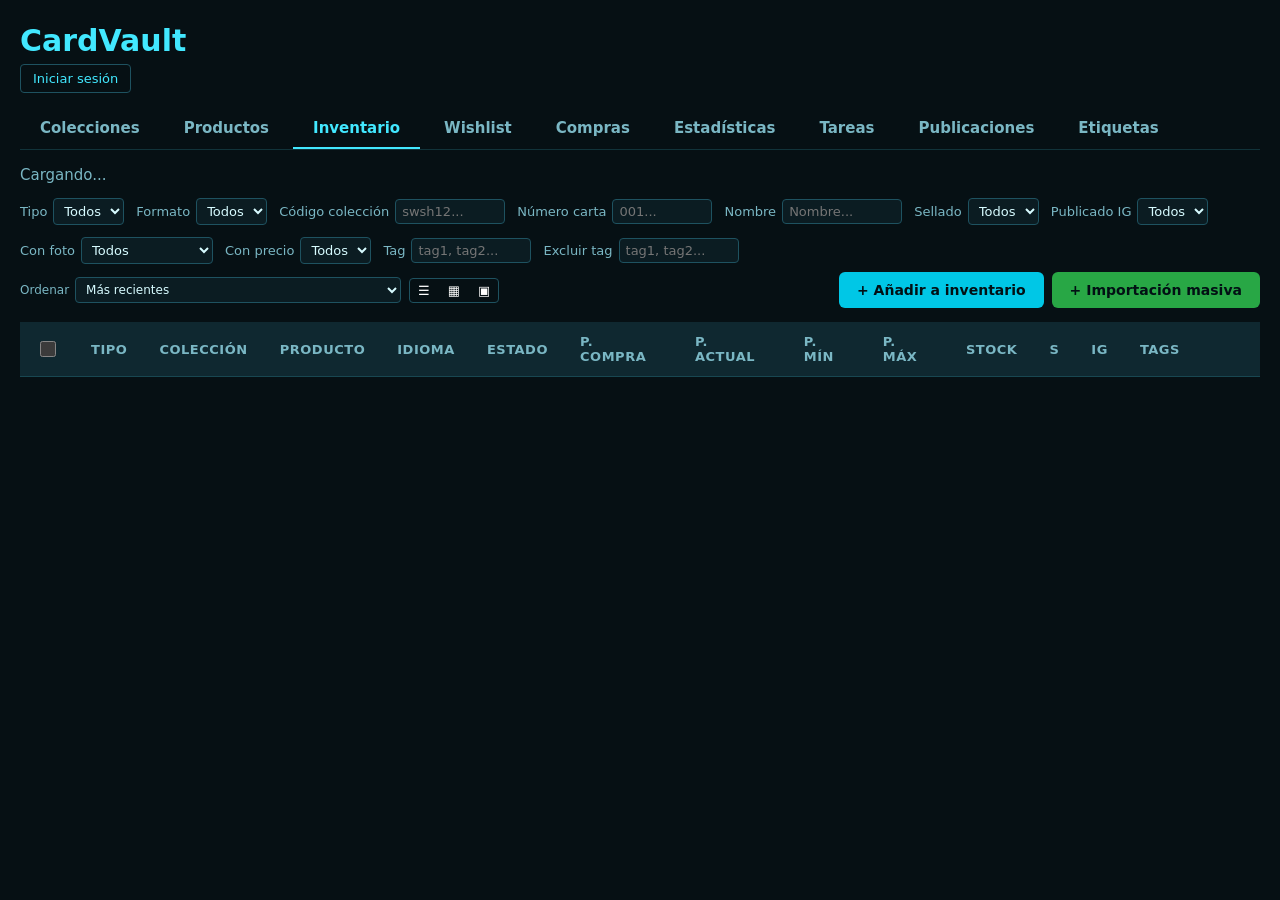
==== index.html @ 615a1d59 "cambios etiquetado" ====
<!doctype html>
<html lang="es">
<head>
    <meta charset="utf-8">
    <meta name="viewport" content="width=device-width, initial-scale=1">
    <title>CardVault</title>
    <link rel="stylesheet" href="static/css/app.css">
</head>
<body>
    <main class="app-shell">
        <header class="topbar">
            <div>
                <h1>CardVault</h1>
                <p id="resultSummary"></p>
                <div id="authPanel"></div>
            </div>

        </header>

        <nav class="tabs" id="mainTabs">
            <button class="tab" data-tab="collections">Colecciones</button>
            <button class="tab" data-tab="products">Productos</button>
            <button class="tab active" data-tab="inventory">Inventario</button>
            <button class="tab" data-tab="wishlist">Wishlist</button>
            <button class="tab" data-tab="purchases">Compras</button>
            <button class="tab" data-tab="statistics">Estadísticas</button>
            <button class="tab" data-tab="scheduledTasks">Tareas</button>
            <button class="tab" data-tab="publications">Publicaciones</button>
            <button class="tab" data-tab="tags">Etiquetas</button>
        </nav>

        <!-- Products tab -->
        <section class="tab-content" id="tabProducts">
            <div class="toolbar" style="flex-direction:column;align-items:stretch;gap:8px">
                <div class="density-note">
                    <span id="productSummary"></span>
                    <span id="scrollStatus" class="scroll-note">Scroll para cargar más</span>
                </div>
                <div style="display:flex;gap:12px;align-items:center;flex-wrap:wrap">
                    <label class="filter-check">
                        Tipo
                        <select id="filterProdType" style="padding:4px 6px;border:1px solid var(--border);border-radius:4px;background:var(--surface);color:var(--text);font-size:13px">
                            <option value="">Todos</option>
                        </select>
                    </label>
                    <label class="filter-check">
                        Formato
                        <select id="filterProdFormat" style="padding:4px 6px;border:1px solid var(--border);border-radius:4px;background:var(--surface);color:var(--text);font-size:13px">
                            <option value="">Todos</option>
                        </select>
                    </label>
                    <label class="filter-check">
                        Código colección
                        <input id="filterColCode" type="text" placeholder="swsh12..." style="width:110px;padding:4px 6px;border:1px solid var(--border);border-radius:4px;background:var(--surface);color:var(--text);font-size:13px">
                    </label>
                    <label class="filter-check">
                        Número carta
                        <input id="filterProdNumber" type="text" placeholder="001..." style="width:100px;padding:4px 6px;border:1px solid var(--border);border-radius:4px;background:var(--surface);color:var(--text);font-size:13px">
                    </label>
                    <label class="filter-check">
                        Nombre
                        <input id="filterProdName" type="text" placeholder="Nombre..." style="width:120px;padding:4px 6px;border:1px solid var(--border);border-radius:4px;background:var(--surface);color:var(--text);font-size:13px">
                    </label>
                    <label class="filter-check">
                        Manual
                        <select id="filterManual">
                            <option value="">Todos</option>
                            <option value="1">Sí</option>
                            <option value="0">No</option>
                        </select>
                    </label>
                    <label class="filter-check">
                        Verificado
                        <select id="filterVerified">
                            <option value="">Todos</option>
                            <option value="1">Sí</option>
                            <option value="0">No</option>
                        </select>
                    </label>
                    <label class="filter-check">
                        Foto
                        <select id="filterProdHasImage">
                            <option value="">Todos</option>
                            <option value="1">Con foto</option>
                            <option value="0">Sin foto</option>
                        </select>
                    </label>
                </div>
                <div style="display:flex;justify-content:flex-end;align-items:center">
                    <button id="addProductBtn" class="btn-primary">+ Nuevo producto</button>
                </div>
            </div>
            <section class="catalog-wrap" aria-live="polite">
                <div class="product-grid" id="productGrid"></div>
                <div class="empty-state" id="emptyState" hidden>No hay productos para esta consulta.</div>
                <div class="load-sentinel" id="loadSentinel" aria-hidden="true"></div>
            </section>
        </section>

        <!-- Collections tab -->
        <section class="tab-content" id="tabCollections">
            <div class="toolbar" style="flex-direction:column;align-items:stretch;gap:8px">
                <div class="density-note">
                    <span id="colSummary">Cargando...</span>
                </div>
                <div style="display:flex;gap:12px;align-items:center;flex-wrap:wrap">
                    <label class="filter-check">
                        Código
                        <input id="colFilterCode" type="text" placeholder="Filtrar código..." style="width:120px;padding:4px 6px;border:1px solid var(--border);border-radius:4px;background:var(--surface);color:var(--text);font-size:13px">
                    </label>
                    <label class="filter-check">
                        Nombre
                        <input id="colFilterName" type="text" placeholder="Filtrar nombre..." style="width:140px;padding:4px 6px;border:1px solid var(--border);border-radius:4px;background:var(--surface);color:var(--text);font-size:13px">
                    </label>
                    <label class="filter-check">
                        Tipo
                        <select id="colFilterType" style="padding:4px 6px;border:1px solid var(--border);border-radius:4px;background:var(--surface);color:var(--text);font-size:13px">
                            <option value="">Todos</option>
                        </select>
                    </label>
                    <label class="filter-check">
                        Manual
                        <select id="colFilterManual" style="padding:4px 6px;border:1px solid var(--border);border-radius:4px;background:var(--surface);color:var(--text);font-size:13px">
                            <option value="">Todos</option>
                            <option value="1">Sí</option>
                            <option value="0">No</option>
                        </select>
                    </label>
                    <label class="filter-check">
                        Descarga forzada
                        <select id="colFilterForceDl" style="padding:4px 6px;border:1px solid var(--border);border-radius:4px;background:var(--surface);color:var(--text);font-size:13px">
                            <option value="">Todos</option>
                            <option value="1">Sí</option>
                            <option value="0">No</option>
                        </select>
                    </label>
                </div>
                <div style="display:flex;justify-content:space-between;align-items:center">
                    <div style="display:flex;gap:8px;align-items:center">
                        <label class="filter-check" style="font-size:12px">
                            Ordenar
                            <select id="colSortOrder" style="padding:4px 6px;border:1px solid var(--border);border-radius:4px;background:var(--surface);color:var(--text);font-size:12px;cursor:pointer">
                                <option value="code">Código</option>
                                <option value="type_code">Tipo + Código</option>
                                <option value="name">Nombre</option>
                            </select>
                        </label>
                    </div>
                    <button id="addCollectionBtn" class="btn-primary">+ Nueva colección</button>
                </div>
            </div>
            <div class="table-wrap">
                <table>
                    <thead>
                        <tr>
                            <th>Código</th>
                            <th>Nombre</th>
                            <th>Tipo</th>
                            <th>Manual</th>
                            <th>Fecha lanzamiento</th>
                            <th>Descarga</th>
                            <th></th>
                        </tr>
                    </thead>
                    <tbody id="collectionsBody"></tbody>
                </table>
                <div class="empty-state" id="colEmpty" hidden>No hay colecciones.</div>
            </div>
            <div class="load-sentinel" id="colSentinel"></div>
        </section>

        <!-- Inventory tab -->
        <section class="tab-content active" id="tabInventory">
            <div class="toolbar" style="flex-direction:column;align-items:stretch;gap:8px">
                <div class="density-note">
                    <span id="invSummary">Cargando...</span>
                </div>
                <div style="display:flex;gap:12px;align-items:center;flex-wrap:wrap">
                    <label class="filter-check">
                        Tipo
                        <select id="invFilterType" style="padding:4px 6px;border:1px solid var(--border);border-radius:4px;background:var(--surface);color:var(--text);font-size:13px">
                            <option value="">Todos</option>
                        </select>
                    </label>
                    <label class="filter-check">
                        Formato
                        <select id="invFilterFormat" style="padding:4px 6px;border:1px solid var(--border);border-radius:4px;background:var(--surface);color:var(--text);font-size:13px">
                            <option value="">Todos</option>
                        </select>
                    </label>
                    <label class="filter-check">
                        Código colección
                        <input id="invFilterColCode" type="text" placeholder="swsh12..." style="width:110px;padding:4px 6px;border:1px solid var(--border);border-radius:4px;background:var(--surface);color:var(--text);font-size:13px">
                    </label>
                    <label class="filter-check">
                        Número carta
                        <input id="invFilterNumber" type="text" placeholder="001..." style="width:100px;padding:4px 6px;border:1px solid var(--border);border-radius:4px;background:var(--surface);color:var(--text);font-size:13px">
                    </label>
                    <label class="filter-check">
                        Nombre
                        <input id="invFilterName" type="text" placeholder="Nombre..." style="width:120px;padding:4px 6px;border:1px solid var(--border);border-radius:4px;background:var(--surface);color:var(--text);font-size:13px">
                    </label>
                    <label class="filter-check">
                        Sellado
                        <select id="invFilterSealed" style="padding:4px 6px;border:1px solid var(--border);border-radius:4px;background:var(--surface);color:var(--text);font-size:13px">
                            <option value="">Todos</option>
                            <option value="1">Sí</option>
                            <option value="0">No</option>
                        </select>
                    </label>
                    <label class="filter-check">
                        Publicado IG
                        <select id="invFilterIg" style="padding:4px 6px;border:1px solid var(--border);border-radius:4px;background:var(--surface);color:var(--text);font-size:13px">
                            <option value="">Todos</option>
                            <option value="1">Sí</option>
                            <option value="0">No</option>
                        </select>
                    </label>
                    <label class="filter-check">
                        Con foto
                        <select id="invFilterHasImage" style="padding:4px 6px;border:1px solid var(--border);border-radius:4px;background:var(--surface);color:var(--text);font-size:13px">
                            <option value="">Todos</option>
                            <option value="product_yes">Sí (producto)</option>
                            <option value="product_no">No (producto)</option>
                            <option value="inventory_yes">Sí (inventario)</option>
                            <option value="inventory_no">No (inventario)</option>
                        </select>
                    </label>
                    <label class="filter-check">
                        Con precio
                        <select id="invFilterHasPrice" style="padding:4px 6px;border:1px solid var(--border);border-radius:4px;background:var(--surface);color:var(--text);font-size:13px">
                            <option value="">Todos</option>
                            <option value="1">Sí</option>
                            <option value="0">No</option>
                        </select>
                    </label>
                    <label class="filter-check">
                        Tag
                        <input id="invFilterTag" type="text" placeholder="tag1, tag2..." style="width:120px;padding:4px 6px;border:1px solid var(--border);border-radius:4px;background:var(--surface);color:var(--text);font-size:13px">
                    </label>
                    <label class="filter-check">
                        Excluir tag
                        <input id="invFilterExcludeTag" type="text" placeholder="tag1, tag2..." style="width:120px;padding:4px 6px;border:1px solid var(--border);border-radius:4px;background:var(--surface);color:var(--text);font-size:13px">
                    </label>
                </div>
                <div style="display:flex;justify-content:space-between;align-items:center">
                    <div style="display:flex;gap:8px;align-items:center">
                        <label id="showAllLabel" style="display:none;font-size:13px;cursor:pointer">
                            <input type="checkbox" id="showAllInv"> Ver todos
                        </label>
                        <label class="filter-check" style="font-size:12px">
                            Ordenar
                            <select id="invSortOrder" style="padding:4px 6px;border:1px solid var(--border);border-radius:4px;background:var(--surface);color:var(--text);font-size:12px;cursor:pointer">
                                <option value="newest">Más recientes</option>
                                <option value="oldest">Más antiguos</option>
                                <option value="name_collection">Producto + Colección</option>
                                <option value="collection_name">Colección + Producto</option>
                                <option value="collection_product_number_name">Colección + Nº Producto + Nombre</option>
                                <option value="language_collection_product_number_name">Idioma + Colección + Nº Producto + Nombre</option>
                                <option value="difference_collection_product_number_name">Diferencia + Colección + Nº Producto + Nombre</option>
                                <option value="price_collection_product_number_name">Precio + Colección + Nº Producto + Nombre</option>
                            </select>
                        </label>
                        <div class="view-toggle" style="display:flex;gap:2px;border:1px solid var(--border);border-radius:4px;overflow:hidden">
                            <button type="button" class="view-btn active" data-view="list" title="Vista lista" style="padding:4px 8px;border:none;background:var(--card-bg);cursor:pointer;font-size:13px">☰</button>
                            <button type="button" class="view-btn" data-view="cards-sm" title="Vista tarjetas pequeñas" style="padding:4px 8px;border:none;background:transparent;cursor:pointer;font-size:13px">▦</button>
                            <button type="button" class="view-btn" data-view="cards-lg" title="Vista tarjetas grandes" style="padding:4px 8px;border:none;background:transparent;cursor:pointer;font-size:13px">▣</button>
                        </div>
                    </div>
                    <div style="display:flex;gap:8px;align-items:center">
                        <button id="addInventoryBtn" class="btn-primary">+ Añadir a inventario</button>
                        <button id="bulkInvBtn" class="btn-primary" style="background:#28a745">+ Importación masiva</button>
                    </div>
                </div>
            </div>
            <div class="table-wrap" id="invTableView">
                <table>
                    <thead>
                        <tr>
                            <th class="inv-sel-header" style="width:28px;text-align:center"><input type="checkbox" id="invSelectAllVisible" title="Seleccionar/deseleccionar todo lo visible" style="cursor:pointer"></th>
                            <th class="inv-img-header">Prod</th>
                            <th class="inv-img-header">Inv</th>
                            <th>Tipo</th>
                            <th>Colección</th>
                            <th>Producto</th>
                            <th>Idioma</th>
                            <th>Estado</th>
                             <th>P. Compra</th>
                            <th>P. Actual</th>
                            <th>P. Mín</th>
                            <th>P. Máx</th>
                            <th>Stock</th>
                            <th title="Sellado">S</th>
                            <th title="Publicado Instagram">IG</th>
                            <th>Tags</th>
                            <th></th>
                            <th></th>
                        </tr>
                    </thead>
                    <tbody id="inventoryBody"></tbody>
                </table>
                <div class="empty-state" id="invEmpty" hidden>No hay productos en inventario.</div>
            </div>
            <div id="bulkActionBar" class="bulk-action-bar" style="display:none">
                <span id="bulkActionCount">0 ítems seleccionados</span>
                <button type="button" id="bulkTagBtn" class="btn-primary" style="background:#7c3aed">Etiquetar seleccionados</button>
                <button type="button" id="bulkClearSelection" class="btn-secondary">Limpiar selección</button>
            </div>
            <div class="load-sentinel" id="invSentinel"></div>
        </section>

        <!-- Purchases tab -->
        <section class="tab-content" id="tabPurchases">
            <div class="toolbar" style="flex-direction:column;align-items:stretch;gap:8px">
                <div class="density-note">
                    <span id="purSummary">Cargando...</span>
                </div>
                <div style="display:flex;gap:12px;align-items:center;flex-wrap:wrap">
                    <label class="filter-check">Desde
                        <input id="purFilterDateFrom" type="date" style="width:140px;padding:4px 6px;border:1px solid var(--border);border-radius:4px;background:var(--surface);color:var(--text);font-size:13px">
                    </label>
                    <label class="filter-check">Hasta
                        <input id="purFilterDateTo" type="date" style="width:140px;padding:4px 6px;border:1px solid var(--border);border-radius:4px;background:var(--surface);color:var(--text);font-size:13px">
                    </label>
                    <label class="filter-check">Tienda
                        <select id="purFilterEntity" style="width:150px;padding:4px 6px;border:1px solid var(--border);border-radius:4px;background:var(--surface);color:var(--text);font-size:13px">
                            <option value="">Todas</option>
                        </select>
                    </label>
                    <label class="filter-check">Estado
                        <select id="purFilterStatus" style="width:130px;padding:4px 6px;border:1px solid var(--border);border-radius:4px;background:var(--surface);color:var(--text);font-size:13px">
                            <option value="">Todos</option>
                        </select>
                    </label>
                    <label class="filter-check">Transporte
                        <select id="purFilterCompany" style="width:150px;padding:4px 6px;border:1px solid var(--border);border-radius:4px;background:var(--surface);color:var(--text);font-size:13px">
                            <option value="">Todos</option>
                        </select>
                    </label>
                </div>
                <div style="display:flex;justify-content:flex-end">
                    <button id="addPurchaseBtn" class="btn-primary">+ Nueva compra</button>
                </div>
            </div>
            <div class="table-wrap">
                <table>
                    <thead>
                        <tr>
                            <th>Fecha <span style="font-weight:normal;font-size:10px">/ Entrega</span></th>
                            <th>Tienda</th>
                            <th>Seguimiento</th>
                            <th>Estado</th>
                            <th>Transporte</th>
                            <th>Importe</th>
                            <th>Gastos envío</th>
                            <th>Comisión</th>
                            <th>Total</th>
                            <th>Moneda</th>
                            <th>Items</th>
                            <th></th>
                            <th></th>
                            <th></th>
                        </tr>
                    </thead>
                    <tbody id="purchasesBody"></tbody>
                </table>
                <div class="empty-state" id="purEmpty" hidden>No hay compras.</div>
            </div>
            <div class="load-sentinel" id="purSentinel"></div>
        </section>

        <!-- Statistics tab -->
        <section class="tab-content" id="tabStatistics">
            <div id="statsContainer"></div>
        </section>

        <!-- Wishlist tab -->
        <section class="tab-content" id="tabWishlist">
            <div class="toolbar" style="flex-direction:column;align-items:stretch;gap:8px">
                <div class="density-note">
                    <span id="wishlistSummary">Cargando...</span>
                </div>
                <div style="display:flex;gap:12px;align-items:center;flex-wrap:wrap">
                    <label class="filter-check">
                        Tipo
                        <select id="wlFilterType" style="padding:4px 6px;border:1px solid var(--border);border-radius:4px;background:var(--surface);color:var(--text);font-size:13px">
                            <option value="">Todos</option>
                        </select>
                    </label>
                    <label class="filter-check">
                        Código colección
                        <input id="wlFilterColCode" type="text" placeholder="swsh12..." style="width:110px;padding:4px 6px;border:1px solid var(--border);border-radius:4px;background:var(--surface);color:var(--text);font-size:13px">
                    </label>
                    <label class="filter-check">
                        Número carta
                        <input id="wlFilterNumber" type="text" placeholder="001..." style="width:100px;padding:4px 6px;border:1px solid var(--border);border-radius:4px;background:var(--surface);color:var(--text);font-size:13px">
                    </label>
                    <label class="filter-check">
                        Nombre
                        <input id="wlFilterName" type="text" placeholder="Nombre..." style="width:120px;padding:4px 6px;border:1px solid var(--border);border-radius:4px;background:var(--surface);color:var(--text);font-size:13px">
                    </label>
                    <label class="filter-check">
                        Idioma
                        <select id="wlFilterLang" style="width:150px;padding:4px 6px;border:1px solid var(--border);border-radius:4px;background:var(--surface);color:var(--text);font-size:13px">
                            <option value="">Todos</option>
                        </select>
                    </label>
                    <label class="filter-check">
                        Estado fisico
                        <select id="wlFilterCondition" style="width:150px;padding:4px 6px;border:1px solid var(--border);border-radius:4px;background:var(--surface);color:var(--text);font-size:13px">
                            <option value="">Todos</option>
                        </select>
                    </label>
                    <label class="filter-check">
                        Estado wishlist
                        <select id="wlFilterWState" style="padding:4px 6px;border:1px solid var(--border);border-radius:4px;background:var(--surface);color:var(--text);font-size:13px">
                            <option value="">Todos</option>
                        </select>
                    </label>
                </div>
                <div style="display:flex;justify-content:space-between;align-items:center">
                    <div style="display:flex;gap:8px;align-items:center">
                        <div class="view-toggle" style="display:flex;gap:2px;border:1px solid var(--border);border-radius:4px;overflow:hidden">
                            <button type="button" class="wl-view-btn active" data-view="list" title="Vista lista" style="padding:4px 8px;border:none;background:var(--card-bg);cursor:pointer;font-size:13px">☰</button>
                            <button type="button" class="wl-view-btn" data-view="cards-sm" title="Vista tarjetas pequeñas" style="padding:4px 8px;border:none;background:transparent;cursor:pointer;font-size:13px">▦</button>
                            <button type="button" class="wl-view-btn" data-view="cards-lg" title="Vista tarjetas grandes" style="padding:4px 8px;border:none;background:transparent;cursor:pointer;font-size:13px">▣</button>
                        </div>
                    </div>
                    <button id="addWishlistBtn" class="btn-primary">+ Añadir a wishlist</button>
                </div>
            </div>
            <div class="table-wrap" id="wlTableView">
                <table>
                    <thead>
                        <tr>
                            <th class="inv-img-header">Prod</th>
                            <th>Tipo</th>
                            <th>Colección</th>
                            <th>Producto</th>
                            <th>Idioma</th>
                            <th>Estado fisico</th>
                            <th>W. Estado</th>
                            <th>Precio objetivo</th>
                            <th>Último precio</th>
                            <th>Mín</th>
                            <th>Máx</th>
                            <th>Notas</th>
                            <th></th>
                        </tr>
                    </thead>
                    <tbody id="wishlistBody"></tbody>
                </table>
                <div class="empty-state" id="wishlistEmpty" hidden>No hay productos en la wishlist.</div>
            </div>
            <div class="load-sentinel" id="wlSentinel"></div>
        </section>

        <!-- Scheduled Tasks tab (task executions) -->
        <section class="tab-content" id="tabScheduledTasks">
            <div class="toolbar" style="flex-direction:column;align-items:stretch;gap:8px">
                <div class="density-note">
                    <span id="scheduledSummary">Cargando...</span>
                </div>
                <div style="display:flex;justify-content:flex-end">
                    <button id="addScheduledTaskBtn" class="btn-primary">+ Nueva ejecución</button>
                </div>
            </div>
            <div class="table-wrap">
                <table>
                    <thead>
                        <tr>
                            <th>Tarea</th>
                            <th>Estado</th>
                            <th>Programado</th>
                            <th>Iniciado</th>
                            <th>Finalizado</th>
                            <th>Salida</th>
                            <th></th>
                        </tr>
                    </thead>
                    <tbody id="scheduledTasksBody"></tbody>
                </table>
                <div class="empty-state" id="scheduledEmpty" hidden>No hay ejecuciones.</div>
            </div>
            <div class="load-sentinel" id="scheduledSentinel"></div>
        </section>

        <!-- Tags tab -->
        <section class="tab-content" id="tabTags">
            <div class="toolbar" style="flex-direction:column;align-items:stretch;gap:8px">
                <div class="density-note">
                    <span id="tagSummary">Cargando...</span>
                </div>
                <div style="display:flex;justify-content:flex-end">
                    <button id="addTagBtn" class="btn-primary">+ Nueva etiqueta</button>
                </div>
            </div>
            <div class="table-wrap">
                <table>
                    <thead>
                        <tr>
                            <th style="width:60px">Color</th>
                            <th>Nombre</th>
                            <th style="width:160px">Creada</th>
                            <th style="width:80px"></th>
                        </tr>
                    </thead>
                    <tbody id="tagsBody"></tbody>
                </table>
                <div class="empty-state" id="tagEmpty" hidden>No hay etiquetas.</div>
            </div>
            <div class="load-sentinel" id="tagSentinel"></div>
        </section>
    </main>

    <!-- Product detail modal -->
    <div id="productModal" class="modal" hidden>
        <div class="modal-backdrop" id="modalBackdrop"></div>
        <div class="modal-body" role="dialog" aria-modal="true">
            <h2 id="modalTitle">Acciones producto</h2>
            <div id="modalDetail"></div>
            <form id="productForm">
                <input type="hidden" id="modalProductId">
                <div class="actions">
                    <button type="submit">Guardar</button>
                    <button type="button" id="modalCancel">Cancelar</button>
                </div>
            </form>
        </div>
    </div>

    <!-- Publications tab -->
    <section class="tab-content" id="tabPublications">
        <div class="toolbar" style="flex-direction:column;align-items:stretch;gap:8px">
            <div class="density-note">
                <span id="publicationSummary"></span>
            </div>
            <div style="display:flex;gap:12px;align-items:center;flex-wrap:wrap">
                <label class="filter-check">
                    C&oacute;digo colecci&oacute;n
                    <input id="pubFilterColCode" type="text" placeholder="swsh12..." style="width:110px;padding:4px 6px;border:1px solid var(--border);border-radius:4px;background:var(--surface);color:var(--text);font-size:13px">
                </label>
                <label class="filter-check">
                    N&uacute;mero producto
                    <input id="pubFilterNumber" type="text" placeholder="001..." style="width:100px;padding:4px 6px;border:1px solid var(--border);border-radius:4px;background:var(--surface);color:var(--text);font-size:13px">
                </label>
                <label class="filter-check">
                    Nombre
                    <input id="pubFilterName" type="text" placeholder="Nombre..." style="width:120px;padding:4px 6px;border:1px solid var(--border);border-radius:4px;background:var(--surface);color:var(--text);font-size:13px">
                </label>
                <label class="filter-check">
                    Estado
                    <select id="pubFilterStatus" style="padding:4px 6px;border:1px solid var(--border);border-radius:4px;background:var(--surface);color:var(--text);font-size:13px">
                        <option value="">Todos</option>
                        <option value="pending_review">Pendientes revisi&oacute;n</option>
                        <option value="pending_publish">Pendientes publicar</option>
                        <option value="processing">En proceso</option>
                        <option value="published">Publicados</option>
                        <option value="failed">Fallidos</option>
                        <option value="cancelled">Cancelados</option>
                    </select>
                </label>
            </div>
            <div style="display:flex;align-items:center">
                <div style="display:flex;gap:8px;align-items:center">
                    <label class="filter-check" style="font-size:12px">
                        Ordenar
                        <select id="pubSortOrder" style="padding:4px 6px;border:1px solid var(--border);border-radius:4px;background:var(--surface);color:var(--text);font-size:12px;cursor:pointer">
                            <option value="recent">Recientes</option>
                            <option value="oldest">Antiguos</option>
                            <option value="scheduled">Programados</option>
                        </select>
                    </label>
                    <div class="view-toggle" style="display:flex;gap:2px;border:1px solid var(--border);border-radius:4px;overflow:hidden">
                        <button type="button" class="view-btn active" data-view="list" title="Vista lista" style="padding:4px 8px;border:none;background:var(--card-bg);cursor:pointer;font-size:13px">☰</button>
                        <button type="button" class="view-btn" data-view="cards-sm" title="Vista tarjetas pequeñas" style="padding:4px 8px;border:none;background:transparent;cursor:pointer;font-size:13px">▦</button>
                        <button type="button" class="view-btn" data-view="cards-lg" title="Vista tarjetas grandes" style="padding:4px 8px;border:none;background:transparent;cursor:pointer;font-size:13px">▣</button>
                    </div>
                </div>
            </div>
        </div>
        <div class="table-wrap">
            <table>
                <thead>
                    <tr>
                        <th class="inv-img-header">Foto</th>
                        <th>Colecci&oacute;n</th>
                        <th>N&ordm;</th>
                        <th>Nombre</th>
                        <th>Texto</th>
                        <th>Fotos</th>
                        <th>Programado</th>
                        <th>Publicado</th>
                        <th>Estado</th>
                        <th></th>
                    </tr>
                </thead>
                <tbody id="publicationBody"></tbody>
            </table>
            <div id="publicationEmpty" class="empty-state" hidden>No hay publicaciones</div>
        </div>
        <div id="publicationSentinel" class="load-sentinel"></div>
    </section>

    <!-- Edit publication modal -->
    <div id="editPubModal" class="modal" hidden>
        <div class="modal-backdrop" id="editPubBackdrop"></div>
        <div class="modal-body" role="dialog" aria-modal="true" style="width:min(700px,calc(100%-40px))">
            <h2>Editar publicaci&oacute;n</h2>
            <form id="editPubForm">
                <input type="hidden" id="editPubId">
                <div style="display:flex;gap:12px;flex-wrap:wrap">
                    <div class="field" style="flex:1;min-width:200px">
                        <label for="editPubScheduled">Programado</label>
                        <input id="editPubScheduled" type="datetime-local" style="width:100%;padding:6px;border:1px solid var(--border);border-radius:4px;background:var(--surface);color:var(--text);font-size:13px">
                    </div>
                    <div class="field" style="flex:1;min-width:150px">
                        <label for="editPubStatus">Estado</label>
                        <select id="editPubStatus" style="width:100%;padding:6px;border:1px solid var(--border);border-radius:4px;background:var(--surface);color:var(--text);font-size:13px">
                            <option value="pending_review">Pendiente revisi&oacute;n</option>
                            <option value="pending_publish">Pendiente publicar</option>
                            <option value="processing">En proceso</option>
                            <option value="published">Publicado</option>
                            <option value="failed">Fallido</option>
                            <option value="cancelled">Cancelado</option>
                        </select>
                    </div>
                </div>
                <div class="field">
                    <label for="editPubCaption">Descripci&oacute;n IG</label>
                    <textarea id="editPubCaption" rows="5" style="width:100%;padding:8px;border:1px solid var(--border);border-radius:4px;background:var(--surface);color:var(--text);font-size:13px;resize:vertical;font-family:inherit" placeholder="Texto de la publicaci&oacute;n..."></textarea>
                </div>
                <div class="field">
                    <label>Texto sugerido por IA</label>
                    <div style="display:flex;gap:8px;flex-direction:column">
                        <textarea id="editPubAiText" rows="8" readonly style="width:100%;padding:6px;border:1px solid var(--border);border-radius:4px;background:var(--surface);color:var(--muted);font-size:12px;resize:vertical;font-family:inherit;box-sizing:border-box" placeholder="Pulsa 'Generar' para obtener texto sugerido..."></textarea>
                        <button type="button" id="generateTextBtn" class="btn-secondary" style="align-self:flex-start">Generar texto + tags con IA</button>
                    </div>
                </div>
                <div class="field">
                    <label>Fotos (clic para ampliar | orden IG: editable, se guarda autom&aacute;ticamente)</label>
                    <div id="editPubPhotos" class="file-grid" style="min-height:80px;padding:8px;border:1px dashed var(--border);border-radius:6px"></div>
                </div>
                <div class="actions">
                    <button type="submit">Guardar</button>
                    <button type="button" id="editPubCancel">Cancelar</button>
                </div>
            </form>
        </div>
    </div>

    <!-- Create product modal -->
    <div id="createProductModal" class="modal" hidden>
        <div class="modal-backdrop" id="createBackdrop"></div>
        <div class="modal-body" role="dialog" aria-modal="true">
            <h2>Nuevo producto</h2>
            <form id="createProductForm">
                <div style="display:grid;grid-template-columns:1fr 1fr 1fr;gap:12px">
                    <div class="field">
                        <label for="newColCode">Colecci&oacute;n</label>
                        <input id="newColCode" type="text" placeholder="swsh12, base1, ..." required>
                        <div id="colSuggestions" class="suggestions" style="display:none"></div>
                    </div>
                    <div class="field">
                        <label for="newProductNumber">N&uacute;mero</label>
                        <input id="newProductNumber" type="text" placeholder="001">
                    </div>
                    <div class="field">
                        <label for="newProductFormat">Tipo</label>
                        <select id="newProductFormat">
                            <option value="">Cargando...</option>
                        </select>
                    </div>
                </div>
                <input id="newProductName" type="hidden">
                <div id="cardPreview" style="display:none;margin-top:6px;padding:8px;border:1px solid var(--border);border-radius:6px;background:var(--surface-strong);font-size:13px"></div>
                <div style="display:grid;grid-template-columns:1fr 1fr 1fr 1fr;gap:12px;align-items:center;margin-top:8px">
                    <label class="checkbox-label" style="overflow:hidden">
                        <input id="newForceDownload" type="checkbox"> Forzar descarga
                    </label>
                    <label class="checkbox-label" style="overflow:hidden">
                        <input id="newIsVerified" type="checkbox"> Verificado
                    </label>
                    <label class="checkbox-label" style="overflow:hidden">
                        <input id="newIsManual" type="checkbox" checked> Manual
                    </label>
                    <button type="button" id="createSearchBtn" class="btn-secondary" style="overflow:hidden;display:none" title="Buscar en API externa">Buscar</button>
                </div>
                <div class="actions" style="margin-top:12px">
                    <button type="submit">Crear producto</button>
                    <button type="button" id="createCancel">Cancelar</button>
                </div>
            </form>
        </div>
    </div>

    <!-- Purchase modal -->
    <div id="purchaseModal" class="modal" hidden>
        <div class="modal-backdrop" id="purBackdrop"></div>
        <div class="modal-body" role="dialog" aria-modal="true" style="width:min(90vw,1400px)">
            <h2 id="purModalTitle">Nueva compra</h2>
            <form id="purchaseForm">
                <input type="hidden" id="modalPurchaseId">
                <div class="form-row">
                    <div class="field" style="flex:1">
                        <label for="purDate">Fecha</label>
                        <input id="purDate" type="date">
                    </div>
                    <div class="field" style="flex:1">
                        <label for="purEntity">Tienda / entidad</label>
                        <select id="purEntity" required>
                            <option value="">Seleccionar...</option>
                        </select>
                    </div>
                </div>
                <div class="form-row" style="margin-top:-8px">
                    <div class="field" style="flex:1">
                        <div id="purComputedCode" style="font-size:12px;color:var(--muted);font-family:monospace"></div>
                    </div>
                </div>
                <div class="form-row">
                    <div class="field" style="flex:1">
                        <label for="purCurrency">Moneda</label>
                        <select id="purCurrency">
                            <option value="EUR">EUR</option>
                            <option value="USD">USD</option>
                            <option value="GBP">GBP</option>
                            <option value="JPY">JPY</option>
                        </select>
                    </div>
                    <div class="field" style="flex:1">
                        <label for="purTotal">Importe</label>
                        <input id="purTotal" type="number" step="0.01" min="0" placeholder="0.00">
                    </div>
                    <div class="field" style="flex:1">
                        <label for="purShipping">Envío</label>
                        <input id="purShipping" type="number" step="0.01" min="0" placeholder="0.00">
                    </div>
                    <div class="field" style="flex:1">
                        <label for="purCommission">Comisión</label>
                        <input id="purCommission" type="number" step="0.01" min="0" placeholder="0.00">
                    </div>
                </div>
                <div class="form-row">
                    <div class="field" style="flex:1">
                        <label for="purOriginalCurrency">Moneda original</label>
                        <select id="purOriginalCurrency">
                            <option value="">EUR</option>
                            <option value="USD">USD</option>
                            <option value="GBP">GBP</option>
                            <option value="JPY">JPY</option>
                            <option value="CHF">CHF</option>
                            <option value="CNY">CNY</option>
                            <option value="AUD">AUD</option>
                            <option value="CAD">CAD</option>
                        </select>
                    </div>
                    <div class="field" style="flex:1">
                        <label for="purOriginalAmount">Importe original</label>
                        <input id="purOriginalAmount" type="number" step="0.01" min="0" placeholder="0.00">
                    </div>
                    <div class="field" style="flex:1">
                        <label for="purConversionRate">Conversión</label>
                        <input id="purConversionRate" type="number" step="0.00000001" min="0" placeholder="1.00000000">
                    </div>
                    <div class="field" style="flex:1">
                        <label for="purTotalExtras">Total</label>
                        <input id="purTotalExtras" type="text" readonly style="background:transparent;color:var(--cyan);font-weight:760;font-size:1.1em;cursor:default;border:none;text-align:left;padding-left:4px">
                    </div>
                </div>
                <div class="field">
                    <label for="purRef">Referencia externa</label>
                    <input id="purRef" type="text" placeholder="Nº de pedido, factura...">
                </div>
                <div class="field">
                    <label for="purTracking">Código de seguimiento</label>
                    <div style="display:flex;gap:6px;align-items:stretch">
                        <input id="purTracking" type="text" placeholder="Nº de seguimiento" style="flex:1">
                        <button type="button" id="purTrackingBtn" title="Abrir seguimiento" disabled style="flex-shrink:0;padding:4px 8px;cursor:pointer;border:1px solid var(--border);border-radius:4px;background:var(--surface);color:var(--cyan);font-size:13px;display:flex;align-items:center">
                            <svg viewBox="0 0 24 24" width="14" height="14" fill="none" stroke="currentColor" stroke-width="2" stroke-linecap="round" stroke-linejoin="round"><path d="M18 13v6a2 2 0 0 1-2 2H5a2 2 0 0 1-2-2V8a2 2 0 0 1 2-2h6"/><polyline points="15 3 21 3 21 9"/><line x1="10" y1="14" x2="21" y2="3"/></svg>
                        </button>
                    </div>
                </div>
                <div class="form-row">
                    <div class="field" style="flex:1">
                        <label for="purShippingStatus">Estado del pedido</label>
                        <select id="purShippingStatus">
                            <option value="">Seleccionar...</option>
                        </select>
                    </div>
                    <div class="field" style="flex:1">
                        <label for="purShippingCompany">Empresa de transporte</label>
                        <select id="purShippingCompany">
                            <option value="">Seleccionar...</option>
                        </select>
                    </div>
                    <div class="field" style="flex:1">
                        <label for="purDeliveryDate">Fecha entrega</label>
                        <input id="purDeliveryDate" type="date">
                    </div>
                </div>
                <div class="field">
                    <label for="purNotes">Notas</label>
                    <input id="purNotes" type="text" placeholder="Observaciones">
                </div>
                <h3>Items de la compra</h3>
                <div class="items-table-wrap">
                    <table id="purchaseItemsTable">
                        <thead>
                            <tr>
                                <th style="width:34%">Producto</th>
                                <th style="width:6%">Cant.</th>
                                <th style="width:9%">Precio ud.</th>
                                <th style="width:9%">P. orig.</th>
                                <th style="width:6%">Conv.</th>
                                <th style="width:6%">Moneda</th>
                                <th style="width:5%">Reparto</th>
                                <th style="width:10%">Total</th>
                                <th style="width:3%"></th>
                            </tr>
                        </thead>
                        <tbody id="purchaseItemsBody">
                            <tr class="empty-row"><td colspan="9" class="empty-state">Sin items</td></tr>
                        </tbody>
                        <tfoot id="purchaseItemsFoot" style="display:none">
                            <tr>
                                <td colspan="7" style="text-align:right;font-weight:640;color:var(--cyan);padding:8px 10px">Total:</td>
                                <td id="purchaseTotalAmount" style="font-weight:760;color:var(--cyan);padding:8px 10px">0.00</td>
                                <td></td>
                            </tr>
                        </tfoot>
                    </table>
                </div>
                <div style="margin-bottom:12px">
                    <button type="button" id="addItemBtn" class="btn-secondary">+ Añadir item</button>
                </div>
                <h3>Documentos</h3>
                <div class="field">
                    <div id="purDocs" class="doc-list"></div>
                    <input type="file" id="purDocInput" accept="image/*,.pdf" multiple hidden>
                    <button type="button" id="purUploadDocBtn" class="btn-secondary">+ Subir documento</button>
                </div>
                <h3>Fotos</h3>
                <div class="field">
                    <div id="purPhotos" class="file-grid drop-zone"><span class="drop-zone-hint">Arrastra fotos aquí o haz clic en "Subir foto"</span></div>
                    <input type="file" id="purPhotoInput" accept="image/*" multiple hidden>
                    <button type="button" id="purUploadBtn" class="btn-secondary">+ Subir foto</button>
                </div>
                <div class="actions">
                    <button type="submit">Guardar compra</button>
                    <button type="button" id="purCancel">Cancelar</button>
                </div>
            </form>
        </div>
    </div>

    <!-- Inventory entry modal -->
    <div id="entryModal" class="modal" hidden>
        <div class="modal-backdrop" id="entryBackdrop"></div>
        <div class="modal-body" role="dialog" aria-modal="true" style="width:min(520px,calc(100%-40px))">
            <h2 id="entryTitle">Editar inventario</h2>
            <form id="entryForm">
                <input type="hidden" id="modalInventoryId">
                <div class="form-row" style="align-items:flex-end">
                    <div class="field" style="flex:0 0 auto;min-width:160px">
                        <label>Colección</label>
                        <div id="entryCollectionDisplay" class="readonly-field"></div>
                    </div>
                    <div class="field" style="flex:1">
                        <label>Producto</label>
                        <div style="display:flex;align-items:center;gap:8px;width:100%">
                            <div id="entryProductDisplay" class="readonly-field" style="flex:1"></div>
                            <div id="entryGoogleSearch" class="detail-actions" style="margin-bottom:0;flex-shrink:0"></div>
                        </div>
                    </div>
                </div>
                <div class="form-row" style="margin-top:-8px">
                    <div class="field" style="flex:1">
                        <div id="entryInvCode" style="font-size:12px;color:var(--muted);font-family:monospace"></div>
                    </div>
                </div>
                <div class="form-row" style="flex-wrap:wrap">
                    <div class="field" style="flex:0 0 80px">
                        <label for="entryQuantity">Cantidad</label>
                        <input id="entryQuantity" type="number" min="1" step="1" value="1">
                    </div>
                    <div class="field" style="flex:1;min-width:120px">
                        <label for="entryLang">Idioma</label>
                        <select id="entryLang">
                            <option value="">(sin idioma)</option>
                        </select>
                    </div>
                    <div class="field" style="flex:1;min-width:120px">
                        <label for="entryCondition">Estado</label>
                        <select id="entryCondition">
                            <option value="">(sin estado)</option>
                        </select>
                    </div>
                    <div class="field" style="flex:0 0 auto;padding-top:26px">
                        <label class="checkbox-label">
                            <input id="entrySealed" type="checkbox">
                            Sellado
                        </label>
                    </div>
                    <div class="field" style="flex:0 0 auto;padding-top:26px">
                        <label class="checkbox-label">
                            <input id="entryInstagram" type="checkbox">
                            Publicado Instagram
                        </label>
                    </div>
                </div>
                <div class="field">
                    <label for="entryPurchase">Compra</label>
                    <div style="display:flex;gap:8px;width:100%">
                        <div style="position:relative;flex:1">
                            <input id="entryPurchase" type="text" placeholder="Buscar compra..." autocomplete="off" style="width:100%;box-sizing:border-box">
                            <div id="entryPurchaseSuggestions" class="suggestions" style="display:none"></div>
                        </div>
                        <div style="flex:1">
                            <select id="entryPurchaseItem">
                                <option value="">(seleccionar item de la compra)</option>
                            </select>
                            <div id="entryPriceDisplay" style="display:none;margin-top:6px;font-size:13px;color:var(--muted)">
                                Precio: <span id="entryPriceValue"></span>
                            </div>
                        </div>
                    </div>
                </div>
                <div class="field">
                    <label for="entryNote">Notas</label>
                    <input id="entryNote" type="text" placeholder="Notas internas">
                </div>
                <div class="field">
                    <label>Trackers de precio</label>
                    <div id="entryTrackers" class="files-list" style="font-size:13px"></div>
                </div>
                <div class="field">
                    <label>URLs</label>
                    <div id="entryUrls" class="files-list" style="font-size:13px"></div>
                    <div style="display:flex;gap:4px;margin-top:4px;width:100%">
                        <input id="entryUrlInput" type="text" placeholder="Añadir URL..." style="flex:2">
                        <input id="entryUrlNameInput" type="text" placeholder="Nombre (opcional)..." style="flex:1">
                        <button type="button" id="entryUrlAddBtn" class="btn-secondary" style="padding:4px 10px;flex-shrink:0">+</button>
                    </div>
                </div>
                <div class="field">
                    <label>Tags</label>
                    <div id="entryTags" class="files-list" style="font-size:13px;display:flex;flex-wrap:wrap;gap:4px"></div>
                    <div style="display:flex;gap:4px;margin-top:4px;width:100%">
                        <input id="entryTagInput" type="text" placeholder="Buscar o crear tag...">
                        <button type="button" id="entryTagAddBtn" class="btn-secondary" style="padding:4px 10px;flex-shrink:0">+</button>
                    </div>
                    <div id="entryTagSuggestions" class="suggestions" style="display:none"></div>
                </div>
                <div class="field">
                    <label>Fotos</label>
                    <div id="entryPhotos" class="file-grid drop-zone"><span class="drop-zone-hint">Arrastra fotos aquí o haz clic en "Subir foto"</span></div>
                    <input type="file" id="entryPhotoInput" accept="image/*" multiple hidden>
                    <button type="button" id="entryUploadBtn" class="btn-secondary">+ Subir foto</button>
                </div>
                <div class="actions">
                    <button type="submit">Guardar</button>
                    <button type="button" id="entryCancel">Cancelar</button>
                </div>
            </form>
        </div>
    </div>

    <!-- Bulk tag modal -->
    <div id="bulkTagModal" class="modal" hidden>
        <div class="modal-backdrop" id="bulkTagBackdrop"></div>
        <div class="modal-body" role="dialog" aria-modal="true" style="width:min(480px,calc(100%-40px))">
            <h2>Etiquetado masivo</h2>
            <div style="margin-bottom:12px;color:var(--muted);font-size:13px" id="bulkTagCount">N ítems seleccionados</div>
            <div class="field">
                <label>Tags a añadir</label>
                <div id="bulkTagAddList" style="display:flex;flex-wrap:wrap;gap:4px;margin-bottom:4px"></div>
                <div style="display:flex;gap:4px;width:100%">
                    <input id="bulkTagAddInput" type="text" placeholder="Buscar o crear tag...">
                    <button type="button" id="bulkTagAddAddBtn" class="btn-secondary" style="padding:4px 10px;flex-shrink:0">+</button>
                </div>
                <div id="bulkTagAddSuggestions" class="suggestions" style="display:none"></div>
            </div>
            <div class="field">
                <label>Tags a quitar</label>
                <div id="bulkTagRemoveList" style="display:flex;flex-wrap:wrap;gap:4px;margin-bottom:4px"></div>
                <div style="display:flex;gap:4px;width:100%">
                    <input id="bulkTagRemoveInput" type="text" placeholder="Buscar tag...">
                    <button type="button" id="bulkTagRemoveAddBtn" class="btn-secondary" style="padding:4px 10px;flex-shrink:0">+</button>
                </div>
                <div id="bulkTagRemoveSuggestions" class="suggestions" style="display:none"></div>
            </div>
            <div class="actions">
                <button type="button" id="bulkTagApplyBtn" class="btn-primary" style="background:#7c3aed">Aplicar etiquetas</button>
                <button type="button" id="bulkTagCancel">Cancelar</button>
            </div>
        </div>
    </div>

    <!-- Add inventory modal -->
    <div id="addInvModal" class="modal" hidden>
        <div class="modal-backdrop" id="addInvBackdrop"></div>
        <div class="modal-body" role="dialog" aria-modal="true" style="width:min(520px,calc(100%-40px))">
            <h2>Nuevo inventario</h2>
            <form id="addInvForm">
                <div id="addInvProductSection" class="form-row" style="align-items:flex-end;display:none">
                    <div class="field" style="flex:0 0 auto;min-width:160px">
                        <label>Colección</label>
                        <div id="addInvCollectionDisplay" class="readonly-field"></div>
                    </div>
                    <div class="field" style="flex:1">
                        <label>Producto</label>
                        <div style="display:flex;align-items:center;gap:8px;width:100%">
                            <div id="addInvProductDisplay" class="readonly-field" style="flex:1"></div>
                            <div id="addInvGoogleSearch" class="detail-actions" style="margin-bottom:0;flex-shrink:0"></div>
                        </div>
                    </div>
                </div>
                <div id="addInvProductSearch" class="field">
                    <label for="addInvProduct">Producto</label>
                    <input id="addInvProduct" type="text" placeholder="Buscar producto..." autocomplete="off" required>
                    <div id="addInvSuggestions" class="suggestions" style="display:none"></div>
                </div>
                <div class="field">
                    <label for="addInvQty">Cantidad</label>
                    <input id="addInvQty" type="number" min="1" step="1" value="1">
                </div>
                <div class="form-row">
                    <div class="field" style="flex:1">
                        <label for="addInvLang">Idioma</label>
                        <select id="addInvLang">
                            <option value="">(sin idioma)</option>
                        </select>
                    </div>
                    <div class="field" style="flex:1">
                        <label for="addInvCondition">Estado</label>
                        <select id="addInvCondition">
                            <option value="">(sin estado)</option>
                        </select>
                    </div>
                </div>
                <div class="form-row">
                    <div class="field" style="flex:1">
                        <label class="checkbox-label">
                            <input id="addInvSealed" type="checkbox">
                            Sellado
                        </label>
                    </div>
                    <div class="field" style="flex:1">
                        <label class="checkbox-label">
                            <input id="addInvInstagram" type="checkbox">
                            Publicado Instagram
                        </label>
                    </div>
                </div>
                <div class="field">
                    <label for="addInvPurchase">Compra de referencia</label>
                    <div style="display:flex;gap:8px;width:100%">
                        <div style="position:relative;flex:1">
                            <input id="addInvPurchase" type="text" placeholder="Buscar por fecha..." autocomplete="off" style="width:100%;box-sizing:border-box">
                            <div id="addInvPurchaseSuggestions" class="suggestions" style="display:none"></div>
                        </div>
                        <div style="flex:1">
                            <select id="addInvPurchaseItem">
                                <option value="">(seleccionar item de la compra)</option>
                            </select>
                            <div id="addInvPriceDisplay" style="display:none;margin-top:6px;font-size:13px;color:var(--muted)">
                                Precio: <span id="addInvPriceValue"></span>
                            </div>
                        </div>
                    </div>
                </div>
                <div class="field">
                    <label for="addInvNotes">Notas</label>
                    <input id="addInvNotes" type="text" placeholder="Notas internas">
                </div>
                <div class="actions">
                    <button type="submit">Guardar</button>
                    <button type="button" id="addInvCancel">Cancelar</button>
                </div>
            </form>
        </div>
    </div>

    <!-- Collection modal -->
    <div id="collectionModal" class="modal" hidden>
        <div class="modal-backdrop" id="colBackdrop"></div>
        <div class="modal-body" role="dialog" aria-modal="true">
            <h2 id="colModalTitle">Nueva colección</h2>
            <form id="collectionForm">
                <input type="hidden" id="modalCollectionId">

                <div class="form-row">
                    <div class="field">
                        <label for="colCardType">Tipo de carta</label>
                        <select id="colCardType" required>
                            <option value="">Seleccionar...</option>
                        </select>
                    </div>
                    <div class="field">
                        <label for="colCode">Código</label>
                        <input id="colCode" type="text" placeholder="swsh12, base1, ..." required>
                    </div>
                    <div class="field">
                        <label for="colReleaseDate">Fecha de lanzamiento</label>
                        <input id="colReleaseDate" type="date">
                    </div>
                    <div class="field field-check">
                        <label>Manual</label>
                        <label class="checkbox-label">
                            <input id="colManual" type="checkbox" checked>
                            Sí
                        </label>
                    </div>
                </div>

                <div class="form-row">
                    <div class="field" style="grid-column:span 2">
                        <label for="colForceUrl">URL forzada</label>
                        <input id="colForceUrl" type="url" placeholder="https://jp.pokellector.com/...">
                    </div>
                    <div class="field field-check">
                        <label>Descarga forzada</label>
                        <label class="checkbox-label">
                            <input id="colForceDownload" type="checkbox">
                            Sí
                        </label>
                    </div>
                </div>

                <div class="form-row">
                    <div class="field">
                        <label for="colTransLang">Idioma</label>
                        <select id="colTransLang">
                            <option value="">Seleccionar...</option>
                        </select>
                    </div>
                    <div class="field" style="grid-column:span 2">
                        <label for="colTransName">Nombre</label>
                        <div class="input-group">
                            <input id="colTransName" type="text" placeholder="Nombre">
                            <button type="button" id="addColTransBtn" class="btn-secondary">+</button>
                        </div>
                    </div>
                </div>

                <h3>Traducciones</h3>
                <div id="colTransList"></div>

                <div class="actions">
                    <button type="submit">Guardar</button>
                    <button type="button" id="colCancel">Cancelar</button>
                </div>
            </form>
        </div>
    </div>

    <!-- Scheduled Task Execution modal -->
    <div id="scheduledTaskModal" class="modal" hidden>
        <div class="modal-backdrop" id="scheduledBackdrop"></div>
        <div class="modal-body" role="dialog" aria-modal="true">
            <h2 id="scheduledModalTitle">Nueva ejecución</h2>
            <form id="scheduledTaskForm">
                <div class="field">
                    <label for="scheduledTaskSelect">Tarea</label>
                    <select id="scheduledTaskSelect" required>
                        <option value="">Seleccionar...</option>
                    </select>
                </div>
                <div class="field">
                    <label for="scheduledDateInput">Programar para</label>
                    <input id="scheduledDateInput" type="datetime-local" required>
                </div>
                <div class="actions">
                    <button type="submit">Ejecutar</button>
                    <button type="button" id="scheduledCancel">Cancelar</button>
                </div>
            </form>
        </div>
    </div>

    <!-- Execution Output modal -->
    <div id="execOutputModal" class="modal" hidden>
        <div class="modal-backdrop" id="execOutputBackdrop"></div>
        <div class="modal-body" role="dialog" aria-modal="true" style="width:min(700px,calc(100%-40px));height:90vh;display:flex;flex-direction:column">
            <h2 id="execOutputTitle">Salida de ejecuci&oacute;n</h2>
            <div style="display:flex;gap:8px;margin-bottom:8px">
                <button type="button" id="execOutputViewLog" style="display:none">Ver log completo</button>
                <span id="execLogStatus" style="font-size:12px;color:var(--muted);align-self:center"></span>
            </div>
            <div class="field" style="flex:1;display:flex;flex-direction:column">
                <textarea id="execOutputText" readonly style="flex:1;width:100%;min-height:200px;font-family:monospace;font-size:13px;padding:8px;border:1px solid var(--border);border-radius:4px;background:var(--surface);color:var(--text);resize:none"></textarea>
            </div>
            <div class="actions">
                <button type="button" id="execOutputClose">Cerrar</button>
            </div>
        </div>
    </div>

    <!-- Login modal -->
    <div id="loginModal" class="modal" hidden>
        <div class="modal-backdrop" id="loginBackdrop"></div>
        <div class="modal-body" role="dialog" aria-modal="true">
            <h2>Iniciar sesión</h2>
            <form id="loginForm">
                <div class="field">
                    <label for="loginUsername">Usuario o email</label>
                    <input id="loginUsername" name="username" type="text" autocomplete="username">
                </div>
                <div class="field">
                    <label for="loginPassword">Contraseña</label>
                    <input id="loginPassword" name="password" type="password" autocomplete="current-password">
                </div>
                <div class="actions">
                    <button type="submit">Entrar</button>
                    <button type="button" id="loginCancel">Cancelar</button>
                </div>
            </form>
        </div>
    </div>

    <!-- Wishlist modal -->
    <div id="wishlistModal" class="modal" hidden>
        <div class="modal-backdrop" id="wishlistBackdrop"></div>
        <div class="modal-body" role="dialog" aria-modal="true" style="width:min(520px,calc(100%-40px))">
            <h2 id="wishlistModalTitle">Añadir a wishlist</h2>
            <form id="wishlistForm">
                <input type="hidden" id="modalWishlistId">
                <div id="wishlistProductSection" class="form-row" style="align-items:flex-end;display:none">
                    <div class="field" style="flex:0 0 auto;min-width:160px">
                        <label>Colección</label>
                        <div id="wishlistCollectionDisplay" class="readonly-field"></div>
                    </div>
                    <div class="field" style="flex:1">
                        <label>Producto</label>
                        <div style="display:flex;align-items:center;gap:8px;width:100%">
                            <div id="wishlistProductDisplay" class="readonly-field" style="flex:1"></div>
                            <div id="wishlistGoogleSearch" class="detail-actions" style="margin-bottom:0;flex-shrink:0"></div>
                        </div>
                    </div>
                </div>
                <div id="wishlistProductSearch" class="field">
                    <label for="wishlistProduct">Producto</label>
                    <input id="wishlistProduct" type="text" placeholder="Buscar producto..." autocomplete="off">
                    <div id="wishlistSuggestions" class="suggestions" style="display:none"></div>
                </div>
                <div class="field">
                    <label for="wishlistTargetPrice">Precio objetivo (€)</label>
                    <input id="wishlistTargetPrice" type="number" step="0.01" min="0" placeholder="0.00">
                </div>
                <div class="form-row">
                    <div class="field" style="flex:1">
                        <label for="wishlistLang">Idioma</label>
                        <select id="wishlistLang">
                            <option value="">(cualquier idioma)</option>
                        </select>
                    </div>
                    <div class="field" style="flex:1">
                        <label for="wishlistCondition">Estado</label>
                        <select id="wishlistCondition">
                            <option value="">(cualquier estado)</option>
                        </select>
                    </div>
                </div>
                <div class="field">
                    <label for="wishlistWState">Estado wishlist</label>
                    <select id="wishlistWState">
                        <option value="buscando">Buscando</option>
                        <option value="notificado">Notificado</option>
                        <option value="inactivo">Inactivo</option>
                        <option value="comprado">Comprado</option>
                    </select>
                </div>
                <div class="field">
                    <label for="wishlistNotes">Notas</label>
                    <input id="wishlistNotes" type="text" placeholder="Notas...">
                </div>
                <div id="wishlistRelatedLinks" class="detail-actions" style="display:none;flex-direction:column;gap:6px;padding:4px 0"></div>
                <div class="actions">
                    <button type="submit">Guardar</button>
                    <button type="button" id="wishlistCancel">Cancelar</button>
                </div>
            </form>
        </div>
    </div>

    <!-- User profile modal -->
    <div id="userProfileModal" class="modal" hidden>
        <div class="modal-backdrop" id="userProfileBackdrop"></div>
        <div class="modal-body" role="dialog" aria-modal="true" >
            <h2>Configuración de perfil</h2>
            <form id="userProfileForm">
                <div class="field">
                    <label for="profileEmail">Email (para notificaciones)</label>
                    <input id="profileEmail" type="email" placeholder="email@ejemplo.com">
                </div>
                <div class="field">
                    <label for="profileTelegram">ID de Telegram</label>
                    <input id="profileTelegram" type="text" placeholder="@usuario o ID numérico">
                </div>
                <div class="actions">
                    <button type="submit">Guardar</button>
                    <button type="button" id="userProfileCancel">Cancelar</button>
                </div>
            </form>
        </div>
    </div>

    <!-- Bulk import modal -->
    <div id="bulkInvModal" class="modal" hidden>
        <div class="modal-backdrop" id="bulkInvBackdrop"></div>
        <div class="modal-body" role="dialog" aria-modal="true" style="width:min(800px,calc(100%-40px));max-height:calc(100vh - 80px);height:calc(100vh - 80px);display:flex;flex-direction:column">
            <h2>Importación masiva a inventario</h2>
            <form id="bulkInvForm" style="display:flex;flex-direction:column;flex:1;min-height:0">
                <div class="form-row" style="flex-wrap:wrap">
                    <div class="field" style="flex:1;min-width:200px">
                        <label for="bulkInvCollection">Colección</label>
                        <input id="bulkInvCollection" type="text" placeholder="Buscar colección..." autocomplete="off" required>
                        <div id="bulkInvColSuggestions" class="suggestions" style="display:none"></div>
                    </div>
                    <div class="field" style="flex:1">
                        <label for="bulkInvLang">Idioma</label>
                        <select id="bulkInvLang">
                            <option value="">(sin idioma)</option>
                        </select>
                    </div>
                    <div class="field" style="flex:1">
                        <label for="bulkInvCondition">Estado</label>
                        <select id="bulkInvCondition">
                            <option value="">(sin estado)</option>
                        </select>
                    </div>
                </div>
                <div class="field">
                    <label>Tags</label>
                    <div id="bulkInvTags" style="display:flex;flex-wrap:wrap;gap:4px;margin-bottom:4px"></div>
                    <div style="display:flex;gap:4px;width:100%">
                        <input id="bulkInvTagInput" type="text" placeholder="Buscar o crear tag..." style="flex:1">
                        <button type="button" id="bulkInvTagAddBtn" class="btn-secondary" style="padding:4px 10px;flex-shrink:0">+</button>
                    </div>
                    <div id="bulkInvTagSuggestions" class="suggestions" style="display:none"></div>
                </div>
                <div class="field" style="flex:1;display:flex;flex-direction:column;min-height:0">
                    <label>Productos <button type="button" id="bulkAddRowBtn" class="btn-secondary" style="padding:2px 10px;font-size:12px">+ Añadir fila</button></label>
                    <div class="table-wrap" style="flex:1;overflow-y:auto;min-height:100px">
                        <table>
                            <thead>
                                <tr>
                                    <th>Nº producto</th>
                                    <th style="width:80px">Cantidad</th>
                                    <th style="width:40px"></th>
                                </tr>
                            </thead>
                            <tbody id="bulkInvItemsBody"></tbody>
                        </table>
                    </div>
                </div>
                <div id="bulkInvResult" style="display:none;margin-top:8px;max-height:150px;overflow-y:auto;font-size:13px"></div>
                <div class="actions" style="flex-shrink:0">
                    <button type="submit" id="bulkInvSubmit">Importar</button>
                    <button type="button" id="bulkInvCancel">Cancelar</button>
                </div>
            </form>
        </div>
    </div>

    <!-- Tag management modal -->
    <div id="tagModal" class="modal" hidden>
        <div class="modal-backdrop" id="tagBackdrop"></div>
        <div class="modal-body" role="dialog" aria-modal="true">
            <h2 id="tagModalTitle">Nueva etiqueta</h2>
            <form id="tagForm">
                <input type="hidden" id="modalTagId">
                <div class="form-row">
                    <div class="field" style="flex:1">
                        <label for="tagName">Nombre</label>
                        <input id="tagName" type="text" placeholder="Nombre de la etiqueta..." required>
                    </div>
                    <div class="field" style="flex:0 0 auto;min-width:80px">
                        <label for="tagColor">Color</label>
                        <input id="tagColor" type="color" value="#6c757d" style="width:60px;height:36px;padding:2px;border:1px solid var(--border);border-radius:4px;background:var(--surface);cursor:pointer">
                    </div>
                </div>
                <div class="actions">
                    <button type="submit">Guardar</button>
                    <button type="button" id="tagCancel">Cancelar</button>
                </div>
            </form>
        </div>
    </div>

    <button class="scroll-to-top" id="scrollToTopBtn" title="Volver arriba" aria-label="Volver arriba">↑</button>

    <script src="static/js/api-config.js?v=3"></script>
    <script src="static/js/app.js?v=5"></script>
    <script src="static/js/statistics.js?v=3"></script>
    <script src="static/js/wishlist.js?v=3"></script>
    <script src="static/js/publications.js?v=5"></script>
</body>
</html>
---- static/css/app.css ----
:root {
    color-scheme: dark;
    --bg: #061014;
    --surface: #0b1c22;
    --surface-soft: #0f2830;
    --surface-strong: #12343c;
    --border: #1e5260;
    --border-soft: rgba(70, 211, 230, 0.18);
    --text: #d7fbff;
    --muted: #7ab7c4;
    --cyan: #42e8ff;
    --cyan-strong: #00c7e6;
    --cyan-soft: rgba(66, 232, 255, 0.12);
    --manual: #ffd166;
    --green: #22c55e;
    --red: #ef4444;
    --shadow: 0 18px 46px rgba(0, 0, 0, 0.36);
}

* { box-sizing: border-box; }

body {
    margin: 0;
    min-height: 100vh;
    background: var(--bg);
    color: var(--text);
    font-family: Inter, ui-sans-serif, system-ui, -apple-system, BlinkMacSystemFont, "Segoe UI", sans-serif;
    font-size: 15px;
}

button, input, select { font: inherit; }
select option {
    background: var(--surface);
    color: var(--text);
}

svg {
    width: 20px;
    height: 20px;
    fill: none;
    stroke: currentColor;
    stroke-width: 2;
    stroke-linecap: round;
    stroke-linejoin: round;
}

.app-shell {
    margin: 0 auto;
    padding: 24px 20px;
}

.topbar {
    display: grid;
    grid-template-columns: 1fr minmax(280px, 440px);
    gap: 20px;
    align-items: end;
    margin-bottom: 16px;
}

h1 {
    margin: 0;
    color: var(--cyan);
    font-size: 30px;
    line-height: 1.1;
    font-weight: 760;
}

.topbar p, .density-note {
    color: var(--muted);
}

.topbar p { margin: 7px 0 0; }
#resultSummary:empty { display: none; }

.search label {
    display: block;
    margin-bottom: 6px;
    color: var(--muted);
    font-size: 13px;
}

.search-row {
    display: grid;
    grid-template-columns: 1fr 42px;
    border: 1px solid var(--border);
    background: var(--surface);
    box-shadow: inset 0 0 0 1px rgba(66, 232, 255, 0.05);
}

.search-row input {
    width: 100%;
    min-width: 0;
    border: 0;
    padding: 10px 12px;
    color: var(--text);
    background: transparent;
    outline: 0;
}

.search-row input::placeholder { color: #5b8d98; }

.search-row button {
    display: inline-grid;
    place-items: center;
    border: 0;
    background: var(--cyan-strong);
    color: #021014;
    cursor: pointer;
}

.search-row button:hover { background: var(--cyan); }
.search-row button:disabled { background: #23434b; color: #688d96; cursor: not-allowed; }

.toolbar {
    display: flex;
    justify-content: space-between;
    align-items: center;
    gap: 16px;
    margin-bottom: 14px;
}

.density-note { min-height: 24px; }

.btn-primary {
    padding: 10px 18px;
    border: 0;
    border-radius: 6px;
    background: var(--cyan-strong);
    color: #021014;
    font-weight: 640;
    cursor: pointer;
    font-size: 14px;
    white-space: nowrap;
}

.btn-primary:hover { background: var(--cyan); }

.btn-secondary {
    padding: 8px 14px;
    border: 1px solid var(--border);
    border-radius: 6px;
    background: transparent;
    color: var(--cyan);
    cursor: pointer;
    font-size: 14px;
}

.btn-secondary:hover { border-color: var(--cyan); background: var(--cyan-soft); }

/* == Toast == */
#toast-container {
    position: fixed;
    top: 16px;
    right: 16px;
    z-index: 99999;
    display: flex;
    flex-direction: column;
    gap: 8px;
    pointer-events: none;
}

.toast {
    pointer-events: auto;
    padding: 10px 18px;
    border-radius: 8px;
    background: var(--surface);
    border: 1px solid var(--border);
    color: var(--text);
    font-size: 14px;
    box-shadow: 0 4px 16px rgba(0,0,0,.35);
    animation: toast-in .25s ease-out;
    max-width: 400px;
    word-wrap: break-word;
}

.toast.toast-error { border-left: 4px solid var(--red); }
.toast.toast-success { border-left: 4px solid var(--green); }

.toast-close {
    float: right;
    background: none;
    border: none;
    color: var(--muted);
    cursor: pointer;
    font-size: 16px;
    line-height: 1;
    margin-left: 12px;
    padding: 0 2px;
}

.toast-close:hover { color: var(--text); }

@keyframes toast-in {
    from { opacity: 0; transform: translateY(-12px); }
    to { opacity: 1; transform: translateY(0); }
}

.btn-danger {
    padding: 6px 10px;
    border: 0;
    border-radius: 4px;
    background: transparent;
    color: var(--red);
    cursor: pointer;
    font-size: 13px;
}

.btn-danger:hover { background: rgba(239, 68, 68, .12); }

.btn-icon {
    display: inline-flex;
    align-items: center;
    justify-content: center;
    width: 32px;
    height: 32px;
    border: 1px solid var(--border);
    border-radius: 6px;
    background: transparent;
    color: var(--cyan);
    cursor: pointer;
    transition: border-color .15s, background .15s;
}

.btn-icon:hover { border-color: var(--cyan); background: var(--cyan-soft); }
.btn-icon svg { width: 16px; height: 16px; }

.empty-state, .loading-state {
    padding: 36px 16px;
    border: 1px solid var(--border-soft);
    background: var(--surface);
    color: var(--muted);
    text-align: center;
}

.load-sentinel { height: 36px; }

/* Tabs */
.tabs {
    display: flex;
    gap: 4px;
    margin-bottom: 16px;
    border-bottom: 1px solid var(--border-soft);
}

.tab {
    padding: 10px 20px;
    border: 0;
    border-bottom: 2px solid transparent;
    background: transparent;
    color: var(--muted);
    cursor: pointer;
    font-size: 15px;
    font-weight: 640;
    transition: color .15s, border-color .15s;
}

.tab:hover { color: var(--text); }
.tab.active { color: var(--cyan); border-bottom-color: var(--cyan); }

.tab-content { display: none; }
.tab-content.active { display: block; }

/* Filters */
.filter-check {
    display: flex;
    align-items: center;
    gap: 6px;
    font-size: 13px;
    color: var(--muted);
    cursor: pointer;
    user-select: none;
}

.filter-check select {
    padding: 4px 6px;
    border: 1px solid var(--border);
    border-radius: 4px;
    background: var(--surface);
    color: var(--text);
    font-size: 13px;
    cursor: pointer;
}

.scroll-note {
    color: var(--cyan);
    font-size: 13px;
    min-height: 24px;
}

/* Product grid */
.product-grid {
    display: grid;
    grid-template-columns: repeat(auto-fill, minmax(220px, 1fr));
    gap: 16px;
}

.product-card {
    min-width: 0;
    border: 1px solid var(--border-soft);
    background: linear-gradient(180deg, var(--surface-soft), var(--surface));
    box-shadow: var(--shadow);
    position: relative;
}

.product-card:hover { border-color: rgba(66, 232, 255, 0.42); }

.thumb-wrap { position: relative; }

.img-preview {
    display: none;
    position: absolute;
    top: calc(100% + 10px);
    left: 50%;
    transform: translateX(-50%);
    z-index: 100;
    pointer-events: none;
    background: var(--surface-strong);
    border: 1px solid var(--border);
    border-radius: 8px;
    box-shadow: 0 12px 40px rgba(0,0,0,0.5);
    padding: 6px;
}

.img-preview img {
    display: block;
    max-height: 75vh;
    width: auto;
    border-radius: 4px;
}

.thumb-wrap:hover .img-preview {
    display: block;
}

.tracker-button {
    position: absolute;
    right: 10px;
    top: 56px;
    width: 36px;
    height: 36px;
    border-radius: 6px;
    border: 0;
    background: linear-gradient(180deg, var(--cyan), var(--cyan-strong));
    color: #021014;
    display: inline-grid;
    place-items: center;
    cursor: pointer;
}

.tracker-button svg { width: 18px; height: 18px; }

.thumb-wrap { position: relative; }

.verified-badge {
    position: absolute;
    top: 8px;
    right: 8px;
    display: flex;
    align-items: center;
    justify-content: center;
    width: 26px;
    height: 26px;
    background: var(--surface-strong);
    border-radius: 50%;
    z-index: 1;
}

.verified-badge svg { width: 16px; height: 16px; }

    .thumb {
    width: 100%;
    aspect-ratio: 5 / 7;
    place-items: center;
    overflow: hidden;
    border-bottom: 1px solid var(--border-soft);
    background: #07151a;
}

.thumb img { width: 100%; height: 100%; object-fit: contain; }

.thumb-placeholder { width: 42px; height: 42px; }

.card-body {
    display: grid;
    gap: 10px;
    padding: 12px;
}

.collection-line, .product-line { min-width: 0; }

.collection-line {
    display: grid;
    grid-template-columns: auto auto minmax(0, 1fr);
    gap: 8px;
    align-items: center;
}

.code {
    color: var(--cyan);
    font-size: 13px;
    font-weight: 760;
    white-space: nowrap;
}

.manual-badge {
    display: inline-flex;
    align-items: center;
    justify-content: center;
    width: 26px;
    height: 24px;
    color: var(--manual);
}

.collection-name, .product-name { min-width: 0; overflow: hidden; text-overflow: ellipsis; }

.collection-name {
    color: var(--text);
    font-weight: 640;
    white-space: nowrap;
}

.product-line {
    display: flex;
    gap: 8px;
    align-items: baseline;
}

.number {
    flex: 0 0 auto;
    color: var(--muted);
    font-size: 13px;
    font-weight: 720;
}

.product-name {
    color: var(--cyan);
    font-weight: 620;
    line-height: 1.25;
    cursor: pointer;
}

.catalog-wrap { min-height: 280px; }

.loading-state { grid-column: 1 / -1; }

/* Tables */
.table-wrap { min-height: 200px; overflow-x: auto; }

table { width: 100%; border-collapse: collapse; background: var(--surface); }

th, td {
    padding: 12px 16px;
    text-align: left;
    border-bottom: 1px solid var(--border-soft);
}

th {
    color: var(--muted);
    font-weight: 640;
    font-size: 13px;
    text-transform: uppercase;
    letter-spacing: .04em;
    background: var(--surface-soft);
}

tr:hover td { background: var(--surface-soft); }

.stock-positive { color: var(--green); font-weight: 640; }
.stock-zero { color: var(--muted); }
.stock-negative { color: var(--red); font-weight: 640; }

.clickable-row { cursor: pointer; }

.product-name-sub { font-size: 13px; color: var(--muted); }
.inv-note { display: block; font-size: 11px; color: var(--muted); font-style: italic; padding-top: 2px; }
.product-name-view { display: block; color: var(--text); font-size: 14px; padding-top: 4px; }

/* Modal */
.modal {
    position: fixed;
    inset: 0;
    display: grid;
    place-items: center;
    z-index: 1200;
}

.modal[hidden] { display: none; }

.modal-backdrop {
    position: absolute;
    inset: 0;
    background: rgba(0, 0, 0, 0.55);
}

.modal-body {
    position: relative;
    background: var(--surface-strong);
    border: 1px solid var(--border);
    padding: 18px;
    width: min(960px, calc(100% - 40px));
    box-shadow: var(--shadow);
    z-index: 1210;
    max-height: 90vh;
    overflow-y: auto;
}

.modal-body h2 { margin: 0 0 12px 0; color: var(--cyan); }
.modal-body h3 { margin: 16px 0 8px; color: var(--cyan); font-size: 16px; }
.modal-body .field { margin-bottom: 10px; }
.modal-body .field-inline { display: flex; gap: 12px; margin-bottom: 10px; align-items: end; }
.modal-body label { display: block; color: var(--muted); margin-bottom: 6px; }
.modal-body input[type="email"],
.modal-body input[type="url"],
.modal-body input[type="text"],
.modal-body input[type="password"],
.modal-body input[type="number"],
.modal-body input[type="date"],
.modal-body select {
    width: 100%;
    padding: 8px 10px;
    border: 1px solid var(--border);
    background: var(--surface);
    color: var(--text);
    border-radius: 4px;
}

#collectionForm .form-row {
    display: grid;
    grid-template-columns: 1fr 1fr 1fr 1fr;
    gap: 12px;
    margin-bottom: 12px;
}

#collectionForm .form-row .field {
    margin-bottom: 10px;
}

#collectionForm .form-row .field-check .checkbox-label {
    display: flex;
    align-items: center;
    gap: 8px;
    cursor: pointer;
    color: var(--text);
    min-height: 34px;
    margin-bottom: 0;
}

#collectionForm .form-row .input-group {
    display: flex;
    gap: 8px;
}

#collectionForm .form-row .input-group input {
    flex: 1;
}

.modal-body .checkbox-label {
    display: flex;
    align-items: center;
    gap: 8px;
    cursor: pointer;
    color: var(--text);
}

.modal-body .checkbox-label input[type="checkbox"] {
    width: 18px;
    height: 18px;
    accent-color: var(--cyan-strong);
    cursor: pointer;
}

.modal-body .actions {
    display: flex;
    gap: 8px;
    justify-content: flex-end;
    margin-top: 8px;
}

.modal-body button {
    padding: 8px 12px;
    border: 1px solid var(--border);
    cursor: pointer;
    border-radius: 4px;
    background: transparent;
    color: var(--text);
}

.modal-body button:hover {
    border-color: var(--cyan);
    background: var(--cyan-soft);
}

.modal-body button.btn-secondary {
    color: var(--cyan);
}

.modal-body button.btn-secondary:hover {
    border-color: var(--cyan);
    background: var(--cyan-soft);
}

.modal-body button[type="submit"] { background: var(--cyan-strong); color: #021014; }
.modal-body button[type="submit"]:hover { background: var(--cyan); }
.modal-body button#modalCancel,
.modal-body button#loginCancel,
.modal-body button#entryCancel,
.modal-body button#purCancel,
.modal-body button#addInvCancel,
.modal-body button#createCancel {
    background: transparent;
    border: 1px solid var(--border);
    color: var(--text);
}

/* Product detail */
.detail-grid { display: flex; flex-direction: column; gap: 8px; margin-bottom: 10px; }
.detail-actions { margin-bottom: 12px; }

.btn-google-search { background: var(--cyan-strong); color: #021014; display:inline-flex; align-items:center; justify-content:center; }
.btn-google-search:hover { background: var(--cyan); }

.trans-list { margin-bottom: 8px; }

.trans-row {
    display: flex; align-items: center; gap: 8px;
    padding: 6px 0; border-bottom: 1px solid rgba(255, 255, 255, 0.04);
}

.trans-lang {
    flex: 0 0 auto; color: var(--muted); font-size: 13px; font-weight: 640;
    min-width: 80px;
}

.trans-name { flex: 1; color: var(--text); }

.trans-add {
    display: flex; gap: 8px; align-items: center; margin-bottom: 10px;
}

.trans-add select {
    flex: 0 1 auto; min-width: 0; max-width: 140px; padding: 6px 8px;
    border: 1px solid var(--border); background: var(--surface);
    color: var(--text); border-radius: 4px; font-size: 14px;
}

.trans-add input[type="text"] {
    flex: 1; min-width: 60px; padding: 6px 8px;
    border: 1px solid var(--border); background: transparent;
    color: var(--text); border-radius: 4px; font-size: 14px;
}

/* Suggestions dropdown */
.suggestions {
    background: var(--surface-strong);
    border: 1px solid var(--border);
    border-radius: 4px;
    box-shadow: var(--shadow);
    max-height: 240px;
    overflow-y: auto;
}

.suggestion-item {
    padding: 8px 12px;
    cursor: pointer;
    font-size: 14px;
    color: var(--text);
    display: flex;
    gap: 8px;
    align-items: center;
    flex-wrap: wrap;
}

.suggestion-item:hover {
    background: var(--cyan-soft);
    color: var(--cyan);
}

.suggestion-item .suggestion-code {
    font-weight: 640;
    color: var(--cyan);
    white-space: nowrap;
}

.suggestion-item .suggestion-name {
    color: var(--text);
    white-space: nowrap;
}

.suggestion-item .suggestion-type {
    font-size: 12px;
    color: var(--muted);
    white-space: nowrap;
}

.suggestion-item .suggestion-manual {
    display: inline-flex;
    align-items: center;
    justify-content: center;
    width: 20px;
    height: 20px;
    border-radius: 4px;
    background: var(--manual);
    color: #021014;
    font-size: 11px;
    font-weight: 760;
    line-height: 1;
}

/* Form rows */
.form-row {
    display: flex;
    gap: 12px;
    margin-bottom: 0;
}

.form-row .field { margin-bottom: 10px; }

/* Purchase items table */
.items-table-wrap { overflow-x: auto; margin-bottom: 8px; }

#purchaseItemsTable th,
#purchaseItemsTable td { padding: 8px 10px; font-size: 14px; }

#purchaseItemsTable td input,
#purchaseItemsTable td select {
    width: 100%;
    padding: 6px 8px;
    border: 1px solid var(--border);
    background: transparent;
    color: var(--text);
    border-radius: 4px;
    font-size: 14px;
}

#purchaseItemsTable td input[type="number"] { -moz-appearance: textfield; }

.item-total { color: var(--cyan); font-weight: 640; }

.empty-row td { padding: 0; }

/* File grid */
.file-grid { display: flex; flex-wrap: wrap; gap: 8px; margin-bottom: 10px; }
.drop-zone { min-height: 100px; border: 2px dashed var(--border); border-radius: 6px; padding: 12px; position: relative; transition: border-color .2s, background .2s; }
.drop-zone.drag-over { border-color: var(--cyan); background: color-mix(in srgb, var(--cyan) 8%, transparent); }
.drop-zone-hint { position: absolute; top: 50%; left: 50%; transform: translate(-50%,-50%); color: var(--text-muted); font-size: 13px; pointer-events: none; white-space: nowrap; }
.drop-zone.has-files .drop-zone-hint { display: none; }
.file-thumb { width: 80px; height: 80px; object-fit: cover; border-radius: 4px; border: 1px solid var(--border); cursor: pointer; }
.file-thumb:hover { border-color: var(--cyan); }
.doc-list { display: flex; flex-direction: column; gap: 4px; margin-bottom: 10px; }
.doc-item { display: flex; align-items: center; gap: 8px; padding: 4px 8px; border: 1px solid var(--border); border-radius: 4px; font-size: 13px; }
.doc-item:hover { border-color: var(--cyan); }
.doc-item a { flex: 1; overflow: hidden; text-overflow: ellipsis; white-space: nowrap; color: var(--cyan); text-decoration: none; }
.doc-item a:hover { text-decoration: underline; }
.doc-size { color: var(--muted); font-size: 11px; white-space: nowrap; }

/* Auth */
#authPanel { display: flex; align-items: center; gap: 8px; margin-top: 7px; }
#userDisplay { color: var(--cyan); font-size: 14px; }
#loginToggle, #logoutButton {
    padding: 6px 12px; border: 1px solid var(--border); border-radius: 4px;
    background: transparent; color: var(--cyan); cursor: pointer; font-size: 13px;
}
#loginToggle:hover, #logoutButton:hover { border-color: var(--cyan); background: var(--cyan-soft); }
#profileButton { background: none; border: none; color: var(--cyan); cursor: pointer; padding: 0; display: inline-flex; align-items: center; }
#profileButton:hover { color: var(--cyan); opacity: 0.7; }

#userProfileModal .modal-body { width: min(280px, calc(100% - 40px)); padding: 14px; }
#userProfileModal .field { margin-bottom: 8px; }
#userProfileModal input { padding: 6px 8px; font-size: 13px; }

@media (max-width: 820px) {
    .app-shell { width: min(100% - 20px, 680px); padding: 16px 0; }
    .topbar { grid-template-columns: 1fr; align-items: stretch; }
    .product-grid { gap: 12px; grid-template-columns: repeat(auto-fit, minmax(170px, 1fr)); }
}

.readonly-field {
    padding: 6px 0;
    color: var(--text);
    font-size: 14px;
    line-height: 1.4;
    min-height: 20px;
}

.action-cell {
    display: flex;
    gap: 6px;
    align-items: center;
}

.btn-action {
    padding: 4px 10px;
    border: 1px solid var(--border);
    border-radius: 4px;
    background: transparent;
    color: var(--cyan);
    cursor: pointer;
    font-size: 12px;
    white-space: nowrap;
}

.btn-action:hover {
    border-color: var(--cyan);
    background: var(--cyan-soft);
}

.btn-action-danger {
    color: var(--red);
}

.btn-action-danger:hover {
    border-color: var(--red);
    background: rgba(239, 68, 68, 0.12);
}

.trans-item {
    display: flex;
    align-items: center;
    gap: 8px;
    padding: 4px 0;
    border-bottom: 1px solid rgba(255,255,255,0.04);
    font-size: 14px;
}

.trans-item .trans-lang {
    color: var(--muted);
    font-weight: 640;
    min-width: 80px;
}

.trans-item .trans-name {
    flex: 1;
    color: var(--text);
}

@media (max-width: 520px) {
    .toolbar { flex-direction: column; align-items: stretch; }
    .product-grid { grid-template-columns: 1fr; }
}

.hidden { display: none !important; }

.inv-img-header,
.inv-img-cell {
    display: none;
}

.view-cards-sm .inv-img-header,
.view-cards-sm .inv-img-cell,
.view-cards-lg .inv-img-header,
.view-cards-lg .inv-img-cell {
    display: table-cell;
}

.view-cards-sm .inv-img-cell {
    width: 1%;
    padding: 4px;
    vertical-align: middle;
}

.view-cards-lg .inv-img-cell {
    width: 1%;
    padding: 4px;
    vertical-align: middle;
}

.inv-img-thumb {
    display: flex;
    align-items: center;
    justify-content: center;
    overflow: hidden;
    background: #07151a;
    border: 1px solid var(--border-soft);
    border-radius: 4px;
}

.view-cards-sm .inv-img-thumb {
    height: 100px;
    width: 72px;
}

.view-cards-lg .inv-img-thumb {
    height: 500px;
}

.inv-img-thumb a {
    display: flex;
    height: 100%;
    width: 100%;
    cursor: pointer;
}
.inv-img-thumb a:hover {
    border-color: var(--accent);
    opacity: 0.85;
}
.inv-img-thumb img {
    height: 100%;
    width: auto;
    object-fit: contain;
    display: block;
}

/* ==================== STATISTICS ==================== */
.stats-dashboard {
    display: grid;
    grid-template-columns: repeat(3, 1fr);
    gap: 14px;
    align-items: start;
    padding: 8px 0 40px;
}

.stats-section--wide {
    grid-column: 1 / -1;
}

.stats-section h2 {
    font-size: 13px;
    font-weight: 640;
    color: var(--cyan);
    margin: 0 0 4px 0;
    padding-bottom: 3px;
    border-bottom: 1px solid var(--border-soft);
}

.stats-subtitle {
    font-size: 11px;
    color: var(--muted);
    margin: 6px 0 0 0;
}

.stats-cards {
    display: grid;
    grid-template-columns: repeat(9, 1fr);
    gap: 8px;
}

.stat-card {
    background: var(--surface-strong);
    border: 1px solid var(--border);
    border-radius: 6px;
    padding: 8px;
    text-align: center;
}

.stat-icon {
    font-size: 18px;
    line-height: 1;
    margin-bottom: 2px;
}

.stat-value {
    font-size: 15px;
    font-weight: 700;
    color: var(--text);
    line-height: 1.2;
}

.stat-label {
    font-size: 9px;
    color: var(--muted);
    margin-top: 1px;
    text-transform: uppercase;
    letter-spacing: 0.04em;
}

.stats-section .table-wrap { min-height: 0; }

.stats-section table {
    font-size: 11px;
    width: 100%;
}

.stats-section table th {
    font-size: 9px;
    text-transform: uppercase;
    letter-spacing: 0.04em;
    color: var(--muted);
    font-weight: 600;
    white-space: nowrap;
}

.stats-section .child-row td {
    font-size: 10px;
    color: var(--muted);
    padding: 1px 6px;
}

.stats-section .child-row td:first-child {
    padding-left: 20px;
}

.stats-expand {
    background: none;
    border: 1px dashed var(--border);
    color: var(--cyan);
    font-size: 10px;
    cursor: pointer;
    padding: 2px 10px;
    border-radius: 4px;
    width: 100%;
}
.stats-expand:hover { background: var(--surface-hover); }

.diff-pos { color: var(--green, #4caf50); font-weight: 600; }
.diff-neg { color: var(--red, #f44336); font-weight: 600; }

.digi-url-wrap {
    position: relative;
    display: inline-block;
}
.digi-preview {
    display: none;
    position: fixed;
    z-index: 9999;
    background: var(--surface);
    border: 1px solid var(--border);
    border-radius: 6px;
    padding: 4px;
    box-shadow: 0 4px 20px rgba(0,0,0,0.25);
    pointer-events: none;
}
.digi-preview img {
    max-width: 240px;
    max-height: 340px;
    display: block;
    border-radius: 3px;
}
.digi-url-wrap:hover .digi-preview {
    display: block;
}

.suggestion-row {
    position: relative;
}
.suggestion-preview {
    display: none;
    position: fixed;
    z-index: 9999;
    background: var(--surface);
    border: 1px solid var(--border);
    border-radius: 6px;
    padding: 8px;
    box-shadow: 0 4px 20px rgba(0,0,0,0.25);
    pointer-events: none;
    max-width: 340px;
}
.scroll-to-top {
    position: fixed;
    bottom: 30px;
    right: 30px;
    width: 44px;
    height: 44px;
    border-radius: 50%;
    background: var(--surface-strong);
    color: var(--text);
    border: 1px solid var(--border);
    font-size: 20px;
    cursor: pointer;
    display: none;
    align-items: center;
    justify-content: center;
    z-index: 1000;
    box-shadow: 0 2px 8px rgba(0,0,0,0.2);
    transition: opacity 0.2s, transform 0.2s;
    line-height: 1;
}
.scroll-to-top:hover {
    background: var(--cyan);
    color: #fff;
}
.scroll-to-top.visible {
    display: flex;
}

/* File thumb wrap with controls */
.file-thumb-wrap {
    display: inline-flex;
    flex-direction: column;
    align-items: center;
    margin: 4px;
    position: relative;
    max-width: 82px;
}
.file-thumb-wrap .file-star {
    position: absolute;
    top: 2px;
    right: 2px;
    color: #ffd700;
    font-size: 14px;
    z-index: 1;
    text-shadow: 0 0 3px rgba(0,0,0,0.8);
}
.file-controls {
    display: flex;
    gap: 4px;
    margin-top: 4px;
}
.file-controls button {
    background: var(--surface-strong);
    border: 1px solid var(--border);
    color: var(--text);
    cursor: pointer;
    font-size: 11px;
    padding: 2px 6px;
    border-radius: 3px;
    line-height: 1.2;
}
.file-controls button:hover {
    background: var(--cyan-soft);
    color: var(--cyan);
}
.file-set-primary {
    color: var(--muted) !important;
}
.file-set-primary:hover {
    color: #ffd700 !important;
}
.file-ig-order {
    display: flex;
    align-items: center;
    justify-content: center;
    margin-top: 2px;
}
.ig-order-input {
    width: 30px;
    padding: 1px;
    font-size: 10px;
    text-align: center;
    border: 1px solid var(--border);
    border-radius: 3px;
    background: var(--surface);
    color: var(--text);
}
.ig-order-input:focus {
    border-color: var(--cyan);
    outline: none;
}

/* Status labels */
.status-ok { color: var(--green); font-weight: 600; }
.status-warn { color: #ffd166; font-weight: 600; }
.status-err { color: var(--red); font-weight: 600; }

.pub-status-badge[disabled] {
    opacity: 1;
    font-weight: 600;
}
.pub-status-badge[disabled]:hover {
    border-color: var(--border);
    background: transparent;
}
.pub-status-badge.status-ok[disabled] {
    background: rgba(76, 175, 80, 0.15);
    border-color: var(--green);
}
.pub-status-badge.status-warn[disabled] {
    background: rgba(255, 209, 102, 0.15);
    border-color: #ffd166;
}
.pub-status-badge.status-err[disabled] {
    background: rgba(244, 67, 54, 0.15);
    border-color: var(--red);
}

/* Publications tab */
#tabPublications .table-wrap {
    min-height: 200px;
}

/* Schedule publication form */
#schedulePubForm textarea {
    resize: vertical;
}
#schedulePubPreview {
    margin-top: 8px;
}
#schedulePubPreview .file-thumb {
    height: 80px;
    width: auto;
    margin: 2px;
    border: 1px solid var(--border-soft);
    border-radius: 4px;
}

.bulk-action-bar {
    position: sticky;
    bottom: 0;
    display: flex;
    align-items: center;
    gap: 12px;
    padding: 10px 16px;
    background: var(--surface-strong);
    border-top: 1px solid var(--border);
    border-radius: 6px 6px 0 0;
    z-index: 50;
    margin-top: 8px;
    flex-wrap: wrap;
}
.bulk-action-bar span {
    font-size: 13px;
    color: var(--text);
    font-weight: 500;
}
.inv-sel-cell input[type="checkbox"],
.inv-sel-header input[type="checkbox"] {
    width: 16px;
    height: 16px;
    accent-color: var(--cyan-strong);
    cursor: pointer;
}
.inv-sel-cell {
    vertical-align: middle !important;
}
.bulk-tag-badge button:hover {
    opacity: 0.8;
}
#bulkTagAddSuggestions .suggestion-item:hover,
#bulkTagRemoveSuggestions .suggestion-item:hover {
    background: var(--surface-soft);
}
#bulkTagAddList, #bulkTagRemoveList {
    min-height: 24px;
}
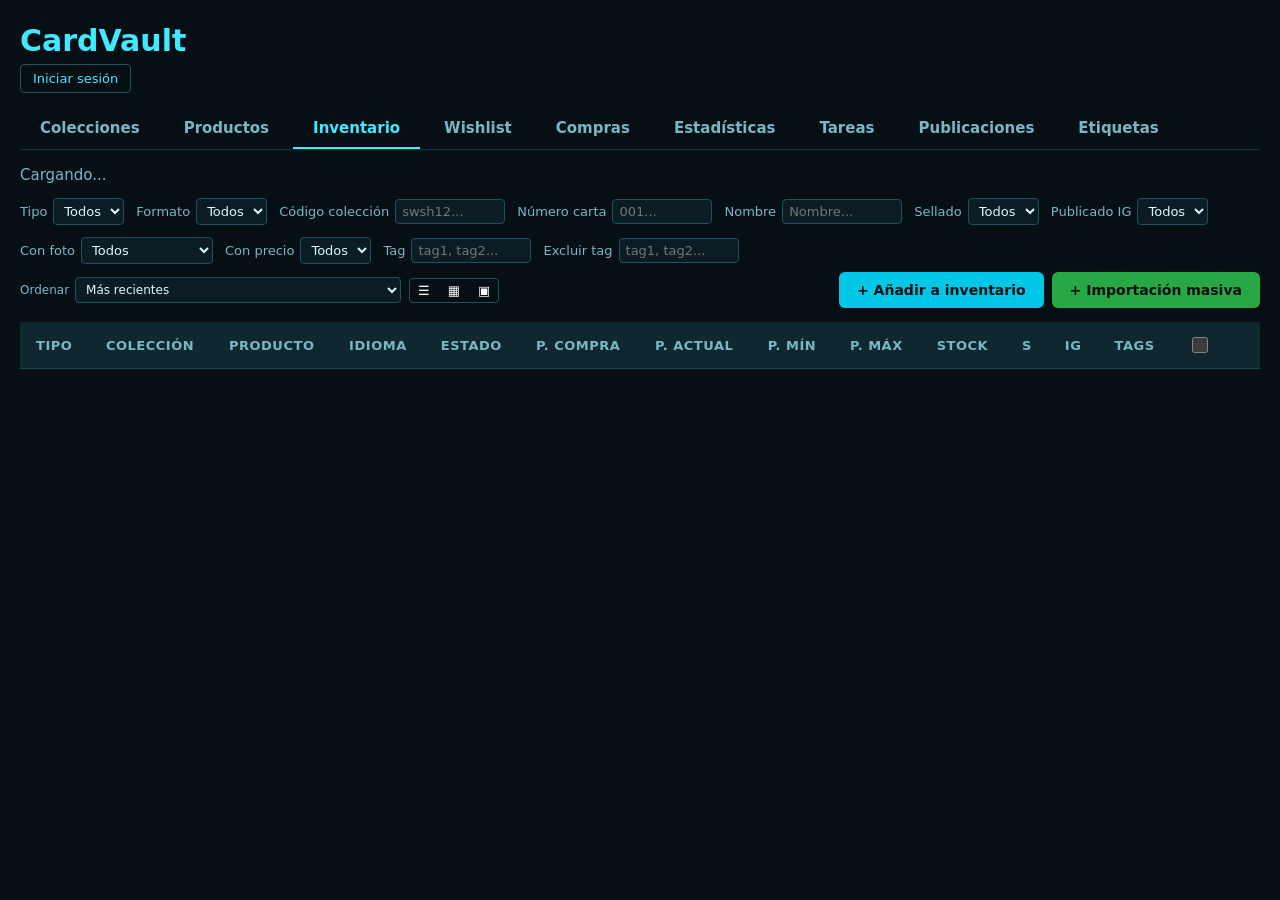
==== commit ab424a79: "ajustes tags" ====
--- a/index.html
+++ b/index.html
@@ -277,7 +277,6 @@
                 <table>
                     <thead>
                         <tr>
-                            <th class="inv-sel-header" style="width:28px;text-align:center"><input type="checkbox" id="invSelectAllVisible" title="Seleccionar/deseleccionar todo lo visible" style="cursor:pointer"></th>
                             <th class="inv-img-header">Prod</th>
                             <th class="inv-img-header">Inv</th>
                             <th>Tipo</th>
@@ -293,7 +292,7 @@
                             <th title="Sellado">S</th>
                             <th title="Publicado Instagram">IG</th>
                             <th>Tags</th>
-                            <th></th>
+                            <th class="inv-sel-header" style="width:28px;text-align:center"><input type="checkbox" id="invSelectAllVisible" title="Seleccionar/deseleccionar todo lo visible" style="cursor:pointer"></th>
                             <th></th>
                         </tr>
                     </thead>
@@ -491,15 +490,21 @@
                 <div class="density-note">
                     <span id="tagSummary">Cargando...</span>
                 </div>
+                <div style="display:flex;gap:12px;align-items:center;flex-wrap:wrap">
+                    <label class="filter-check">Nombre
+                        <input id="tagFilterInput" type="text" placeholder="Filtrar..." style="padding:4px 6px;border:1px solid var(--border);border-radius:4px;background:var(--surface);color:var(--text);font-size:13px">
+                    </label>
+                </div>
                 <div style="display:flex;justify-content:flex-end">
                     <button id="addTagBtn" class="btn-primary">+ Nueva etiqueta</button>
                 </div>
             </div>
-            <div class="table-wrap">
+            <div class="table-wrap" style="max-width:fit-content;margin:0 auto">
                 <table>
                     <thead>
                         <tr>
-                            <th style="width:60px">Color</th>
+                            <th style="width:60px">Fondo</th>
+                            <th style="width:60px">Texto</th>
                             <th>Nombre</th>
                             <th style="width:160px">Creada</th>
                             <th style="width:80px"></th>
@@ -516,7 +521,7 @@
     <!-- Product detail modal -->
     <div id="productModal" class="modal" hidden>
         <div class="modal-backdrop" id="modalBackdrop"></div>
-        <div class="modal-body" role="dialog" aria-modal="true">
+        <div class="modal-body" role="dialog" aria-modal="true" style="width:fit-content;max-width:min(400px,calc(100%-40px));min-width:280px">
             <h2 id="modalTitle">Acciones producto</h2>
             <div id="modalDetail"></div>
             <form id="productForm">
@@ -652,7 +657,7 @@
     <!-- Create product modal -->
     <div id="createProductModal" class="modal" hidden>
         <div class="modal-backdrop" id="createBackdrop"></div>
-        <div class="modal-body" role="dialog" aria-modal="true">
+        <div class="modal-body" role="dialog" aria-modal="true" style="width:fit-content;max-width:min(400px,calc(100%-40px));min-width:280px">
             <h2>Nuevo producto</h2>
             <form id="createProductForm">
                 <div style="display:grid;grid-template-columns:1fr 1fr 1fr;gap:12px">
@@ -1085,7 +1090,7 @@
     <!-- Collection modal -->
     <div id="collectionModal" class="modal" hidden>
         <div class="modal-backdrop" id="colBackdrop"></div>
-        <div class="modal-body" role="dialog" aria-modal="true">
+        <div class="modal-body" role="dialog" aria-modal="true" style="width:fit-content;max-width:min(400px,calc(100%-40px));min-width:280px">
             <h2 id="colModalTitle">Nueva colección</h2>
             <form id="collectionForm">
                 <input type="hidden" id="modalCollectionId">
@@ -1158,7 +1163,7 @@
     <!-- Scheduled Task Execution modal -->
     <div id="scheduledTaskModal" class="modal" hidden>
         <div class="modal-backdrop" id="scheduledBackdrop"></div>
-        <div class="modal-body" role="dialog" aria-modal="true">
+        <div class="modal-body" role="dialog" aria-modal="true" style="width:fit-content;max-width:min(400px,calc(100%-40px));min-width:280px">
             <h2 id="scheduledModalTitle">Nueva ejecución</h2>
             <form id="scheduledTaskForm">
                 <div class="field">
@@ -1200,7 +1205,7 @@
     <!-- Login modal -->
     <div id="loginModal" class="modal" hidden>
         <div class="modal-backdrop" id="loginBackdrop"></div>
-        <div class="modal-body" role="dialog" aria-modal="true">
+        <div class="modal-body" role="dialog" aria-modal="true" style="width:fit-content;max-width:min(400px,calc(100%-40px));min-width:280px">
             <h2>Iniciar sesión</h2>
             <form id="loginForm">
                 <div class="field">
@@ -1367,18 +1372,25 @@
     <!-- Tag management modal -->
     <div id="tagModal" class="modal" hidden>
         <div class="modal-backdrop" id="tagBackdrop"></div>
-        <div class="modal-body" role="dialog" aria-modal="true">
+        <div class="modal-body" role="dialog" aria-modal="true" style="width:fit-content;max-width:min(420px,calc(100%-40px));min-width:300px">
             <h2 id="tagModalTitle">Nueva etiqueta</h2>
             <form id="tagForm">
                 <input type="hidden" id="modalTagId">
+                <div class="field">
+                    <label for="tagName">Nombre</label>
+                    <input id="tagName" type="text" placeholder="Nombre de la etiqueta..." required>
+                </div>
                 <div class="form-row">
-                    <div class="field" style="flex:1">
-                        <label for="tagName">Nombre</label>
-                        <input id="tagName" type="text" placeholder="Nombre de la etiqueta..." required>
-                    </div>
                     <div class="field" style="flex:0 0 auto;min-width:80px">
-                        <label for="tagColor">Color</label>
+                        <label for="tagColor">Fondo</label>
                         <input id="tagColor" type="color" value="#6c757d" style="width:60px;height:36px;padding:2px;border:1px solid var(--border);border-radius:4px;background:var(--surface);cursor:pointer">
+                    </div>
+                    <div class="field" style="flex:0 0 auto;min-width:80px">
+                        <label for="tagTextColor">Texto</label>
+                        <input id="tagTextColor" type="color" value="#ffffff" style="width:60px;height:36px;padding:2px;border:1px solid var(--border);border-radius:4px;background:var(--surface);cursor:pointer">
+                    </div>
+                    <div class="field" style="flex:1;display:flex;align-items:flex-end;justify-content:center;padding-bottom:2px">
+                        <span id="tagPreview" style="display:inline-block;padding:4px 12px;border-radius:4px;font-size:13px;font-weight:600;background:#6c757d;color:#fff">Previsualización</span>
                     </div>
                 </div>
                 <div class="actions">
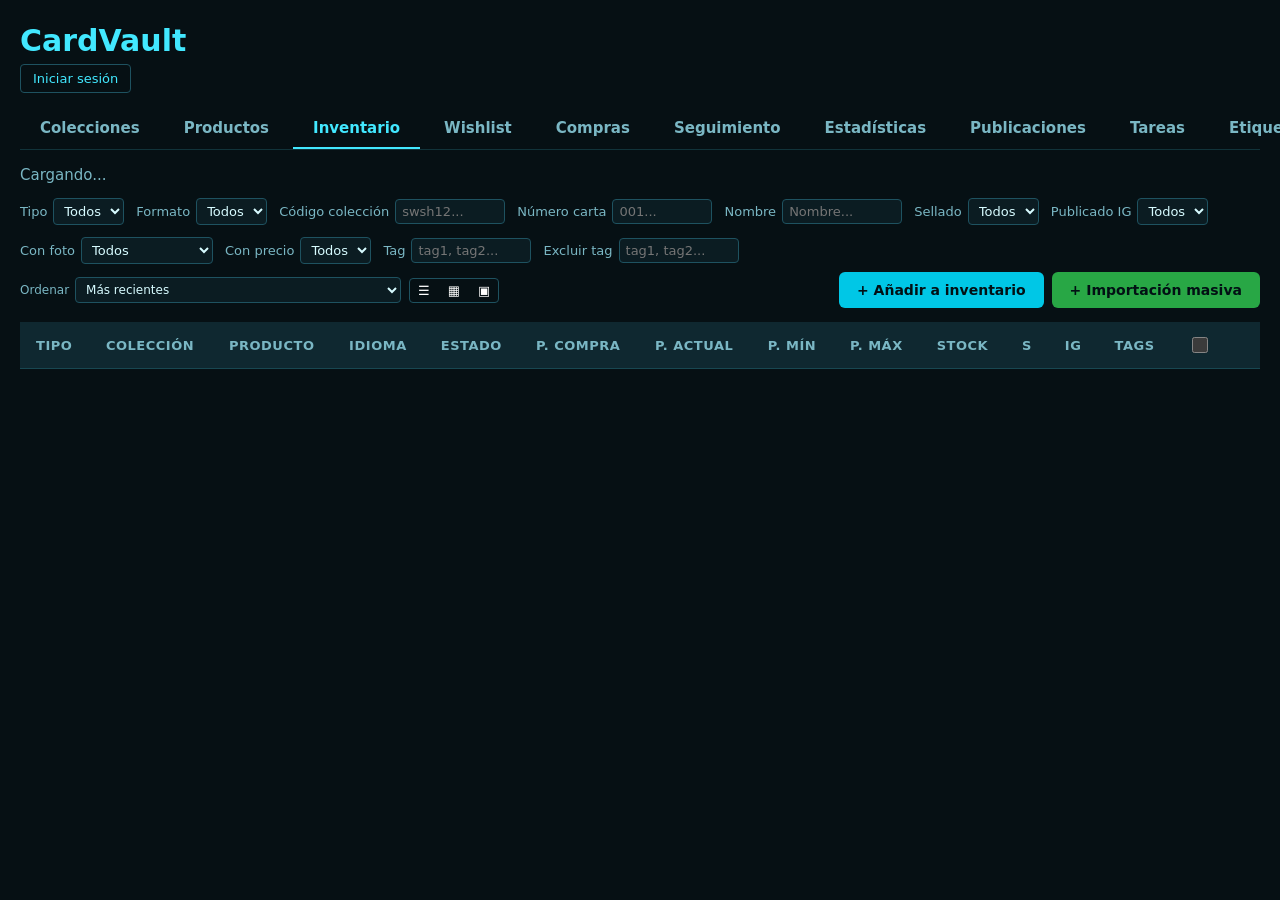
==== commit c8bf56fa: "cambios" ====
--- a/index.html
+++ b/index.html
@@ -23,9 +23,10 @@
             <button class="tab active" data-tab="inventory">Inventario</button>
             <button class="tab" data-tab="wishlist">Wishlist</button>
             <button class="tab" data-tab="purchases">Compras</button>
+            <button class="tab" data-tab="tracking">Seguimiento</button>
             <button class="tab" data-tab="statistics">Estadísticas</button>
+            <button class="tab" data-tab="publications">Publicaciones</button>
             <button class="tab" data-tab="scheduledTasks">Tareas</button>
-            <button class="tab" data-tab="publications">Publicaciones</button>
             <button class="tab" data-tab="tags">Etiquetas</button>
         </nav>
 
@@ -516,7 +517,117 @@
             </div>
             <div class="load-sentinel" id="tagSentinel"></div>
         </section>
+
+        <!-- Tracking tab -->
+        <section class="tab-content" id="tabTracking">
+            <div class="toolbar" style="flex-direction:column;align-items:stretch;gap:8px">
+                <div class="density-note">
+                    <span id="trackingSummary">Cargando progreso...</span>
+                </div>
+                <div style="display:flex;gap:12px;align-items:center;flex-wrap:wrap">
+                    <label class="filter-check">
+                        Código colección
+                        <input id="trackingFilterCode" type="text" placeholder="Filtrar código..." style="width:130px;padding:4px 6px;border:1px solid var(--border);border-radius:4px;background:var(--surface);color:var(--text);font-size:13px">
+                    </label>
+                </div>
+                <div style="display:flex;justify-content:flex-end;align-items:center;gap:8px">
+                    <button id="addTrackingBtn" class="btn-primary">+ Seguir colección</button>
+                    <button id="assignGroupsBtn" class="btn-primary" style="background:#7c3aed;display:none">Asignar grupos</button>
+                </div>
+            </div>
+            <div class="table-wrap">
+                <table>
+                    <thead>
+                        <tr>
+                            <th>Colección</th>
+                            <th>Modo</th>
+                            <th>Progreso</th>
+                            <th>Grupos</th>
+                            <th style="width:80px"></th>
+                        </tr>
+                    </thead>
+                    <tbody id="trackingBody">
+                        <tr><td colspan="5" class="loading-state">Cargando...</td></tr>
+                    </tbody>
+                </table>
+                <div class="empty-state" id="trackingEmpty" hidden>No estás siguiendo ninguna colección.</div>
+            </div>
+        </section>
     </main>
+
+    <!-- Assign groups modal -->
+    <div id="assignGroupsModal" class="modal" hidden>
+        <div class="modal-backdrop" id="assignGroupsBackdrop"></div>
+        <div class="modal-body" role="dialog" aria-modal="true" style="width:95vw;max-width:1200px;min-width:500px;max-height:88vh">
+            <h2>Asignar grupos</h2>
+            <div style="margin-top:10px;position:relative">
+                <input id="assignGroupsSearchCol" type="text" placeholder="Buscar colección (código o nombre)..." style="width:100%;padding:8px;border:1px solid var(--border);border-radius:4px;background:var(--surface);color:var(--text);font-size:14px;box-sizing:border-box">
+                <div id="assignGroupsColResults" style="display:none;position:absolute;top:100%;left:0;right:0;background:var(--surface);border:1px solid var(--border);border-radius:4px;max-height:200px;overflow-y:auto;z-index:20"></div>
+            </div>
+            <div class="table-wrap" style="margin-top:12px">
+                <table>
+                    <thead>
+                        <tr>
+                            <th style="width:60px"></th>
+                            <th>Colección</th>
+                            <th style="width:80px">Número</th>
+                            <th>Producto</th>
+                            <th style="width:100px">Grupo</th>
+                            <th style="width:44px"><input type="checkbox" id="agSelectAll" title="Seleccionar todos"></th>
+                        </tr>
+                    </thead>
+                    <tbody id="assignGroupsBody"></tbody>
+                </table>
+            </div>
+        </div>
+        <div id="assignGroupsBar" class="bulk-action-bar" style="display:none;border-radius:0 0 8px 8px;margin:0">
+            <span id="assignGroupsCount">0 productos seleccionados</span>
+            <button type="button" id="assignGroupsApplyBtn" class="btn-primary">Grupo seleccionados</button>
+            <button type="button" id="assignGroupsClearBtn" class="btn-secondary">Limpiar</button>
+        </div>
+    </div>
+
+    <!-- Group picker sub-modal -->
+    <div id="assignGroupsPicker" class="modal" hidden>
+        <div class="modal-backdrop" id="assignGroupsPickerBackdrop"></div>
+        <div class="modal-body" role="dialog" aria-modal="true" style="width:fit-content;max-width:min(360px,calc(100%-40px));min-width:260px">
+            <h2>Seleccionar grupo</h2>
+            <select id="assignGroupsGroupSelect" style="width:100%;padding:8px;margin-top:12px;border:1px solid var(--border);border-radius:4px;background:var(--surface);color:var(--text);font-size:14px">
+                <option value="">Cargando...</option>
+            </select>
+            <div class="actions" style="margin-top:12px">
+                <button type="button" id="assignGroupsPickerConfirm" class="btn-primary">Aplicar</button>
+                <button type="button" id="assignGroupsPickerCancel">Cancelar</button>
+            </div>
+        </div>
+    </div>
+
+    <!-- Tracking modal -->
+    <div id="trackingModal" class="modal" hidden>
+        <div class="modal-backdrop" id="trackingModalBackdrop"></div>
+        <div class="modal-body" role="dialog" aria-modal="true" style="width:fit-content;max-width:min(500px,calc(100%-40px));min-width:320px">
+            <h2>Seguir colección</h2>
+            <div style="display:flex;flex-direction:column;gap:12px;margin-top:8px">
+                <div>
+                    <label style="display:block;font-size:12px;color:var(--muted);margin-bottom:4px">Buscar colección</label>
+                    <input id="trackingSearchCol" type="text" placeholder="Código o nombre..." style="width:100%;padding:8px;border:1px solid var(--border);border-radius:4px;background:var(--surface);color:var(--text);font-size:14px;box-sizing:border-box">
+                    <div id="trackingColResults" style="max-height:200px;overflow-y:auto;margin-top:4px;border:1px solid var(--border);border-radius:4px;display:none"></div>
+                </div>
+                <div>
+                    <label style="display:block;font-size:12px;color:var(--muted);margin-bottom:4px">Modo</label>
+                    <select id="trackingModalMode" style="width:100%;padding:8px;border:1px solid var(--border);border-radius:4px;background:var(--surface);color:var(--text);font-size:14px;box-sizing:border-box">
+                        <option value="standard">Estándar</option>
+                        <option value="master">Master</option>
+                    </select>
+                </div>
+                <div class="actions" style="margin-top:4px">
+                    <button type="button" id="trackingModalConfirm" class="btn-primary">Seguir</button>
+                    <button type="button" id="trackingModalCancel">Cancelar</button>
+                </div>
+                <input type="hidden" id="trackingModalColId" value="">
+            </div>
+        </div>
+    </div>
 
     <!-- Product detail modal -->
     <div id="productModal" class="modal" hidden>
@@ -1408,5 +1519,6 @@
     <script src="static/js/statistics.js?v=3"></script>
     <script src="static/js/wishlist.js?v=3"></script>
     <script src="static/js/publications.js?v=5"></script>
+    <script src="static/js/collection_tracking.js?v=1"></script>
 </body>
 </html>
--- a/static/css/app.css
+++ b/static/css/app.css
@@ -1221,3 +1221,18 @@
 #bulkTagAddList, #bulkTagRemoveList {
     min-height: 24px;
 }
+
+/* Assign groups modal */
+.ag-img-cell {
+    display: table-cell !important;
+    width: 1%;
+    padding: 4px;
+    vertical-align: middle;
+}
+.ag-img-cell .product-thumb-img,
+.ag-img-cell .inv-img-thumb {
+    width: 52px;
+    height: auto;
+    max-height: 72px;
+    object-fit: contain;
+}
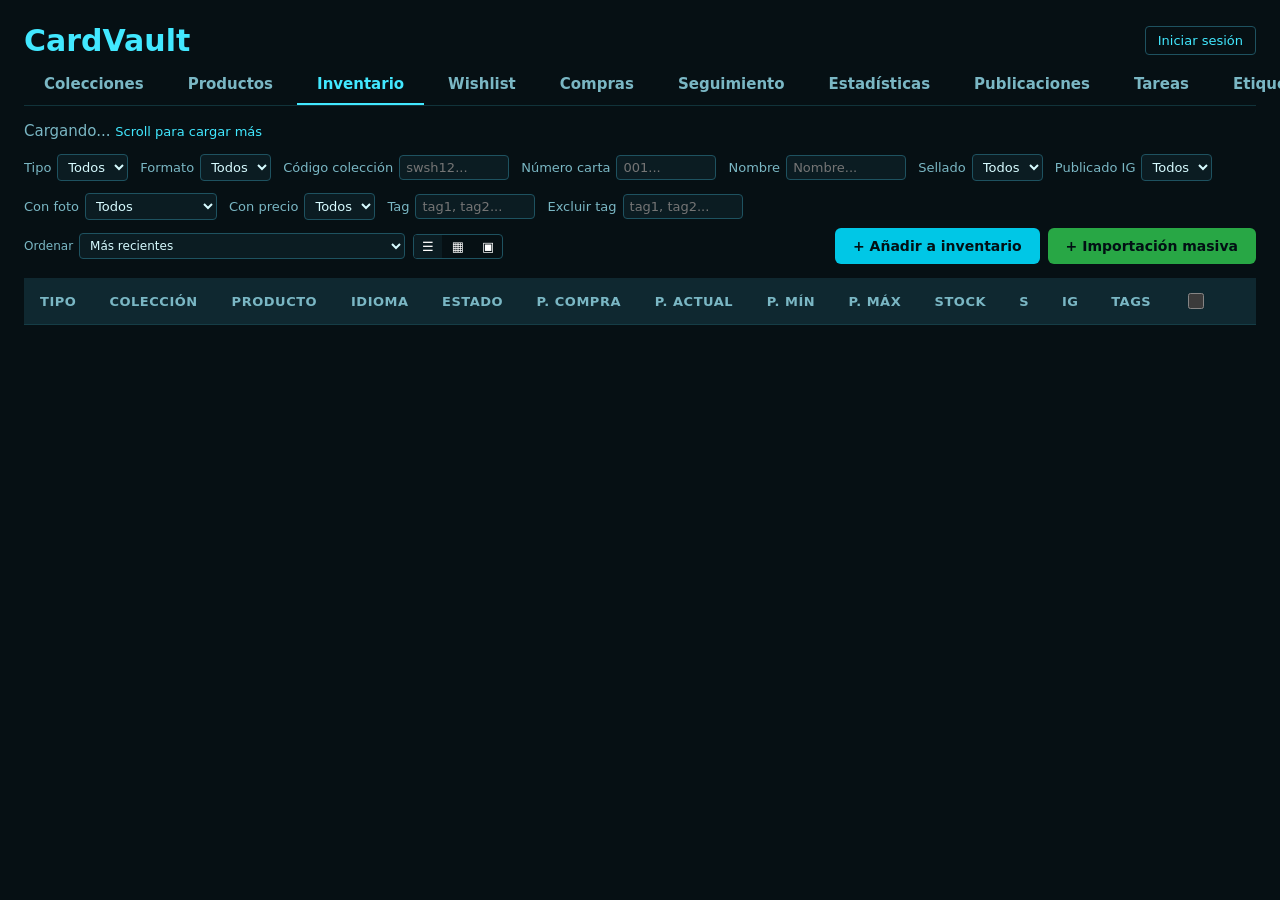
==== commit 69feb4e0: "cambios" ====
--- a/index.html
+++ b/index.html
@@ -4,6 +4,7 @@
     <meta charset="utf-8">
     <meta name="viewport" content="width=device-width, initial-scale=1">
     <title>CardVault</title>
+    <link rel="icon" type="image/x-icon" href="favicon.ico">
     <link rel="stylesheet" href="static/css/app.css">
 </head>
 <body>
@@ -12,9 +13,8 @@
             <div>
                 <h1>CardVault</h1>
                 <p id="resultSummary"></p>
-                <div id="authPanel"></div>
-            </div>
-
+            </div>
+            <div id="authPanel"></div>
         </header>
 
         <nav class="tabs" id="mainTabs">
@@ -103,6 +103,7 @@
             <div class="toolbar" style="flex-direction:column;align-items:stretch;gap:8px">
                 <div class="density-note">
                     <span id="colSummary">Cargando...</span>
+                    <span class="scroll-note">Scroll para cargar más</span>
                 </div>
                 <div style="display:flex;gap:12px;align-items:center;flex-wrap:wrap">
                     <label class="filter-check">
@@ -166,8 +167,8 @@
                     <tbody id="collectionsBody"></tbody>
                 </table>
                 <div class="empty-state" id="colEmpty" hidden>No hay colecciones.</div>
-            </div>
             <div class="load-sentinel" id="colSentinel"></div>
+            </div>
         </section>
 
         <!-- Inventory tab -->
@@ -175,6 +176,7 @@
             <div class="toolbar" style="flex-direction:column;align-items:stretch;gap:8px">
                 <div class="density-note">
                     <span id="invSummary">Cargando...</span>
+                    <span class="scroll-note">Scroll para cargar más</span>
                 </div>
                 <div style="display:flex;gap:12px;align-items:center;flex-wrap:wrap">
                     <label class="filter-check">
@@ -305,8 +307,8 @@
                 <span id="bulkActionCount">0 ítems seleccionados</span>
                 <button type="button" id="bulkTagBtn" class="btn-primary" style="background:#7c3aed">Etiquetar seleccionados</button>
                 <button type="button" id="bulkClearSelection" class="btn-secondary">Limpiar selección</button>
-            </div>
             <div class="load-sentinel" id="invSentinel"></div>
+            </div>
         </section>
 
         <!-- Purchases tab -->
@@ -314,6 +316,7 @@
             <div class="toolbar" style="flex-direction:column;align-items:stretch;gap:8px">
                 <div class="density-note">
                     <span id="purSummary">Cargando...</span>
+                    <span class="scroll-note">Scroll para cargar más</span>
                 </div>
                 <div style="display:flex;gap:12px;align-items:center;flex-wrap:wrap">
                     <label class="filter-check">Desde
@@ -365,13 +368,13 @@
                     <tbody id="purchasesBody"></tbody>
                 </table>
                 <div class="empty-state" id="purEmpty" hidden>No hay compras.</div>
-            </div>
             <div class="load-sentinel" id="purSentinel"></div>
+            </div>
         </section>
 
         <!-- Statistics tab -->
         <section class="tab-content" id="tabStatistics">
-            <div id="statsContainer"></div>
+            <div class="table-wrap"><div id="statsContainer"></div></div>
         </section>
 
         <!-- Wishlist tab -->
@@ -379,6 +382,7 @@
             <div class="toolbar" style="flex-direction:column;align-items:stretch;gap:8px">
                 <div class="density-note">
                     <span id="wishlistSummary">Cargando...</span>
+                    <span class="scroll-note">Scroll para cargar más</span>
                 </div>
                 <div style="display:flex;gap:12px;align-items:center;flex-wrap:wrap">
                     <label class="filter-check">
@@ -451,8 +455,8 @@
                     <tbody id="wishlistBody"></tbody>
                 </table>
                 <div class="empty-state" id="wishlistEmpty" hidden>No hay productos en la wishlist.</div>
-            </div>
             <div class="load-sentinel" id="wlSentinel"></div>
+            </div>
         </section>
 
         <!-- Scheduled Tasks tab (task executions) -->
@@ -460,6 +464,7 @@
             <div class="toolbar" style="flex-direction:column;align-items:stretch;gap:8px">
                 <div class="density-note">
                     <span id="scheduledSummary">Cargando...</span>
+                    <span class="scroll-note">Scroll para cargar más</span>
                 </div>
                 <div style="display:flex;justify-content:flex-end">
                     <button id="addScheduledTaskBtn" class="btn-primary">+ Nueva ejecución</button>
@@ -481,8 +486,8 @@
                     <tbody id="scheduledTasksBody"></tbody>
                 </table>
                 <div class="empty-state" id="scheduledEmpty" hidden>No hay ejecuciones.</div>
-            </div>
             <div class="load-sentinel" id="scheduledSentinel"></div>
+            </div>
         </section>
 
         <!-- Tags tab -->
@@ -514,8 +519,8 @@
                     <tbody id="tagsBody"></tbody>
                 </table>
                 <div class="empty-state" id="tagEmpty" hidden>No hay etiquetas.</div>
-            </div>
             <div class="load-sentinel" id="tagSentinel"></div>
+            </div>
         </section>
 
         <!-- Tracking tab -->
@@ -553,6 +558,151 @@
                 <div class="empty-state" id="trackingEmpty" hidden>No estás siguiendo ninguna colección.</div>
             </div>
         </section>
+        <!-- Publications tab -->
+        <section class="tab-content" id="tabPublications">
+        <div class="toolbar" style="flex-direction:column;align-items:stretch;gap:8px">
+        <div class="density-note">
+        <span id="publicationSummary"></span>
+        <span class="scroll-note">Scroll para cargar más</span>
+        </div>
+        <div style="display:flex;gap:12px;align-items:center;flex-wrap:wrap">
+        <label class="filter-check">
+        C&oacute;digo colecci&oacute;n
+        <input id="pubFilterColCode" type="text" placeholder="swsh12..." style="width:110px;padding:4px 6px;border:1px solid var(--border);border-radius:4px;background:var(--surface);color:var(--text);font-size:13px">
+        </label>
+        <label class="filter-check">
+        N&uacute;mero producto
+        <input id="pubFilterNumber" type="text" placeholder="001..." style="width:100px;padding:4px 6px;border:1px solid var(--border);border-radius:4px;background:var(--surface);color:var(--text);font-size:13px">
+        </label>
+        <label class="filter-check">
+        Nombre
+        <input id="pubFilterName" type="text" placeholder="Nombre..." style="width:120px;padding:4px 6px;border:1px solid var(--border);border-radius:4px;background:var(--surface);color:var(--text);font-size:13px">
+        </label>
+        <label class="filter-check">
+        Estado
+        <select id="pubFilterStatus" style="padding:4px 6px;border:1px solid var(--border);border-radius:4px;background:var(--surface);color:var(--text);font-size:13px">
+        <option value="">Todos</option>
+        <option value="pending_review">Pendientes revisi&oacute;n</option>
+        <option value="pending_publish">Pendientes publicar</option>
+        <option value="processing">En proceso</option>
+        <option value="published">Publicados</option>
+        <option value="failed">Fallidos</option>
+        <option value="cancelled">Cancelados</option>
+        </select>
+        </label>
+        </div>
+        <div style="display:flex;justify-content:space-between;align-items:center">
+        <div style="display:flex;gap:8px;align-items:center">
+        <label class="filter-check" style="font-size:12px">
+        Ordenar
+        <select id="pubSortOrder" style="padding:4px 6px;border:1px solid var(--border);border-radius:4px;background:var(--surface);color:var(--text);font-size:12px;cursor:pointer">
+        <option value="recent">Recientes</option>
+        <option value="oldest">Antiguos</option>
+        <option value="scheduled">Programados</option>
+        </select>
+        </label>
+        <div class="view-toggle" style="display:flex;gap:2px;border:1px solid var(--border);border-radius:4px;overflow:hidden">
+        <button type="button" class="view-btn active" data-view="list" title="Vista lista" style="padding:4px 8px;border:none;background:var(--card-bg);cursor:pointer;font-size:13px">☰</button>
+        <button type="button" class="view-btn" data-view="cards-sm" title="Vista tarjetas pequeñas" style="padding:4px 8px;border:none;background:transparent;cursor:pointer;font-size:13px">▦</button>
+        <button type="button" class="view-btn" data-view="cards-lg" title="Vista tarjetas grandes" style="padding:4px 8px;border:none;background:transparent;cursor:pointer;font-size:13px">▣</button>
+        </div>
+        </div>
+        <div style="display:flex;gap:8px;align-items:center">
+        <button type="button" id="btnNewPublication" class="btn-primary">+ Nueva publicaci&oacute;n</button>
+        </div>
+        </div>
+        </div>
+        <div class="table-wrap">
+        <table>
+        <thead>
+        <tr>
+        <th class="inv-img-header">Foto</th>
+        <th>Colecci&oacute;n</th>
+        <th>N&ordm;</th>
+        <th>Nombre</th>
+        <th>Texto</th>
+        <th>Fotos</th>
+        <th>Programado</th>
+        <th>Publicado</th>
+        <th>Estado</th>
+        <th></th>
+        </tr>
+        </thead>
+        <tbody id="publicationBody"></tbody>
+        </table>
+        <div id="publicationEmpty" class="empty-state" hidden>No hay publicaciones</div>
+        </div>
+        <div id="publicationSentinel" class="load-sentinel"></div>
+        </section>
+
+        <!-- Publication modal (create + edit) -->
+        <div id="editPubModal" class="modal" hidden>
+        <div class="modal-backdrop" id="editPubBackdrop"></div>
+        <div class="modal-body" role="dialog" aria-modal="true" style="width:min(800px,calc(100%-40px))">
+        <h2 id="pubModalTitle">Nueva publicaci&oacute;n</h2>
+        <form id="editPubForm">
+        <input type="hidden" id="editPubId">
+        <div class="field">
+        <label for="editPubTitle">T&iacute;tulo</label>
+        <input id="editPubTitle" type="text" placeholder="Nombre para identificar la publicaci&oacute;n..." style="width:100%;padding:6px;border:1px solid var(--border);border-radius:4px;background:var(--surface);color:var(--text);font-size:13px">
+        </div>
+        <div style="display:flex;gap:12px;flex-wrap:wrap">
+        <div class="field" style="flex:1;min-width:200px">
+        <label for="editPubScheduled">Programado</label>
+        <input id="editPubScheduled" type="datetime-local" style="width:100%;padding:6px;border:1px solid var(--border);border-radius:4px;background:var(--surface);color:var(--text);font-size:13px">
+        </div>
+        <div class="field" style="flex:1;min-width:150px">
+        <label for="editPubStatus">Estado</label>
+        <select id="editPubStatus" style="width:100%;padding:6px;border:1px solid var(--border);border-radius:4px;background:var(--surface);color:var(--text);font-size:13px">
+        <option value="pending_review">Pendiente revisi&oacute;n</option>
+        <option value="pending_publish">Pendiente publicar</option>
+        <option value="published">Publicado</option>
+        <option value="cancelled">Cancelado</option>
+        </select>
+        </div>
+        </div>
+        <div class="field">
+        <label>Inventarios asociados</label>
+        <div style="display:flex;gap:6px;align-items:center;margin-bottom:4px">
+        <input id="pubInvSearch" type="text" placeholder="Buscar inventario (nombre / c&oacute;digo)..." style="flex:1;padding:6px;border:1px solid var(--border);border-radius:4px;background:var(--surface);color:var(--text);font-size:13px">
+        </div>
+        <div id="pubInvResults" style="max-height:150px;overflow-y:auto;border:1px solid var(--border);border-radius:4px;background:var(--surface);display:none;margin-bottom:4px"></div>
+        <div id="pubInvSelected" style="display:flex;flex-wrap:wrap;gap:4px;min-height:24px"></div>
+        </div>
+        <div class="field">
+        <label>Compras asociadas</label>
+        <div style="display:flex;gap:6px;align-items:center;margin-bottom:4px">
+        <input id="pubPurSearch" type="text" placeholder="Buscar compra (referencia / vendedor)..." style="flex:1;padding:6px;border:1px solid var(--border);border-radius:4px;background:var(--surface);color:var(--text);font-size:13px">
+        </div>
+        <div id="pubPurResults" style="max-height:150px;overflow-y:auto;border:1px solid var(--border);border-radius:4px;background:var(--surface);display:none;margin-bottom:4px"></div>
+        <div id="pubPurSelected" style="display:flex;flex-wrap:wrap;gap:4px;min-height:24px"></div>
+        </div>
+        <div class="field">
+        <label for="editPubCaption">Descripci&oacute;n IG</label>
+        <textarea id="editPubCaption" rows="5" style="width:100%;padding:8px;border:1px solid var(--border);border-radius:4px;background:var(--surface);color:var(--text);font-size:13px;resize:vertical;font-family:inherit" placeholder="Texto de la publicaci&oacute;n..."></textarea>
+        </div>
+        <div class="field">
+        <label>Texto sugerido por IA</label>
+        <div style="display:flex;gap:8px;flex-direction:column">
+        <textarea id="editPubAiText" rows="6" readonly style="width:100%;padding:6px;border:1px solid var(--border);border-radius:4px;background:var(--surface);color:var(--muted);font-size:12px;resize:vertical;font-family:inherit;box-sizing:border-box" placeholder="Pulsa 'Generar' para obtener texto sugerido..."></textarea>
+        <button type="button" id="generateTextBtn" class="btn-secondary" style="align-self:flex-start">Generar texto + tags con IA</button>
+        </div>
+        </div>
+        <div class="field">
+        <label>Archivos multimedia</label>
+        <div id="pubFileDropzone" style="border:2px dashed var(--border);border-radius:8px;padding:20px;text-align:center;cursor:pointer;color:var(--muted);font-size:13px;transition:border-color 0.2s">
+        Arrastra fotos/videos aquí o haz clic para subir
+        <input type="file" id="pubFileInput" multiple accept="image/*,video/*" style="display:none">
+        </div>
+        <div id="pubFilesPreview" class="file-grid" style="min-height:60px;padding:8px 0"></div>
+        </div>
+        <div class="actions">
+        <button type="submit">Guardar</button>
+        <button type="button" id="editPubCancel">Cancelar</button>
+        </div>
+        </form>
+        </div>
+        </div>
     </main>
 
     <!-- Assign groups modal -->
@@ -644,127 +794,6 @@
             </form>
         </div>
     </div>
-
-    <!-- Publications tab -->
-    <section class="tab-content" id="tabPublications">
-        <div class="toolbar" style="flex-direction:column;align-items:stretch;gap:8px">
-            <div class="density-note">
-                <span id="publicationSummary"></span>
-            </div>
-            <div style="display:flex;gap:12px;align-items:center;flex-wrap:wrap">
-                <label class="filter-check">
-                    C&oacute;digo colecci&oacute;n
-                    <input id="pubFilterColCode" type="text" placeholder="swsh12..." style="width:110px;padding:4px 6px;border:1px solid var(--border);border-radius:4px;background:var(--surface);color:var(--text);font-size:13px">
-                </label>
-                <label class="filter-check">
-                    N&uacute;mero producto
-                    <input id="pubFilterNumber" type="text" placeholder="001..." style="width:100px;padding:4px 6px;border:1px solid var(--border);border-radius:4px;background:var(--surface);color:var(--text);font-size:13px">
-                </label>
-                <label class="filter-check">
-                    Nombre
-                    <input id="pubFilterName" type="text" placeholder="Nombre..." style="width:120px;padding:4px 6px;border:1px solid var(--border);border-radius:4px;background:var(--surface);color:var(--text);font-size:13px">
-                </label>
-                <label class="filter-check">
-                    Estado
-                    <select id="pubFilterStatus" style="padding:4px 6px;border:1px solid var(--border);border-radius:4px;background:var(--surface);color:var(--text);font-size:13px">
-                        <option value="">Todos</option>
-                        <option value="pending_review">Pendientes revisi&oacute;n</option>
-                        <option value="pending_publish">Pendientes publicar</option>
-                        <option value="processing">En proceso</option>
-                        <option value="published">Publicados</option>
-                        <option value="failed">Fallidos</option>
-                        <option value="cancelled">Cancelados</option>
-                    </select>
-                </label>
-            </div>
-            <div style="display:flex;align-items:center">
-                <div style="display:flex;gap:8px;align-items:center">
-                    <label class="filter-check" style="font-size:12px">
-                        Ordenar
-                        <select id="pubSortOrder" style="padding:4px 6px;border:1px solid var(--border);border-radius:4px;background:var(--surface);color:var(--text);font-size:12px;cursor:pointer">
-                            <option value="recent">Recientes</option>
-                            <option value="oldest">Antiguos</option>
-                            <option value="scheduled">Programados</option>
-                        </select>
-                    </label>
-                    <div class="view-toggle" style="display:flex;gap:2px;border:1px solid var(--border);border-radius:4px;overflow:hidden">
-                        <button type="button" class="view-btn active" data-view="list" title="Vista lista" style="padding:4px 8px;border:none;background:var(--card-bg);cursor:pointer;font-size:13px">☰</button>
-                        <button type="button" class="view-btn" data-view="cards-sm" title="Vista tarjetas pequeñas" style="padding:4px 8px;border:none;background:transparent;cursor:pointer;font-size:13px">▦</button>
-                        <button type="button" class="view-btn" data-view="cards-lg" title="Vista tarjetas grandes" style="padding:4px 8px;border:none;background:transparent;cursor:pointer;font-size:13px">▣</button>
-                    </div>
-                </div>
-            </div>
-        </div>
-        <div class="table-wrap">
-            <table>
-                <thead>
-                    <tr>
-                        <th class="inv-img-header">Foto</th>
-                        <th>Colecci&oacute;n</th>
-                        <th>N&ordm;</th>
-                        <th>Nombre</th>
-                        <th>Texto</th>
-                        <th>Fotos</th>
-                        <th>Programado</th>
-                        <th>Publicado</th>
-                        <th>Estado</th>
-                        <th></th>
-                    </tr>
-                </thead>
-                <tbody id="publicationBody"></tbody>
-            </table>
-            <div id="publicationEmpty" class="empty-state" hidden>No hay publicaciones</div>
-        </div>
-        <div id="publicationSentinel" class="load-sentinel"></div>
-    </section>
-
-    <!-- Edit publication modal -->
-    <div id="editPubModal" class="modal" hidden>
-        <div class="modal-backdrop" id="editPubBackdrop"></div>
-        <div class="modal-body" role="dialog" aria-modal="true" style="width:min(700px,calc(100%-40px))">
-            <h2>Editar publicaci&oacute;n</h2>
-            <form id="editPubForm">
-                <input type="hidden" id="editPubId">
-                <div style="display:flex;gap:12px;flex-wrap:wrap">
-                    <div class="field" style="flex:1;min-width:200px">
-                        <label for="editPubScheduled">Programado</label>
-                        <input id="editPubScheduled" type="datetime-local" style="width:100%;padding:6px;border:1px solid var(--border);border-radius:4px;background:var(--surface);color:var(--text);font-size:13px">
-                    </div>
-                    <div class="field" style="flex:1;min-width:150px">
-                        <label for="editPubStatus">Estado</label>
-                        <select id="editPubStatus" style="width:100%;padding:6px;border:1px solid var(--border);border-radius:4px;background:var(--surface);color:var(--text);font-size:13px">
-                            <option value="pending_review">Pendiente revisi&oacute;n</option>
-                            <option value="pending_publish">Pendiente publicar</option>
-                            <option value="processing">En proceso</option>
-                            <option value="published">Publicado</option>
-                            <option value="failed">Fallido</option>
-                            <option value="cancelled">Cancelado</option>
-                        </select>
-                    </div>
-                </div>
-                <div class="field">
-                    <label for="editPubCaption">Descripci&oacute;n IG</label>
-                    <textarea id="editPubCaption" rows="5" style="width:100%;padding:8px;border:1px solid var(--border);border-radius:4px;background:var(--surface);color:var(--text);font-size:13px;resize:vertical;font-family:inherit" placeholder="Texto de la publicaci&oacute;n..."></textarea>
-                </div>
-                <div class="field">
-                    <label>Texto sugerido por IA</label>
-                    <div style="display:flex;gap:8px;flex-direction:column">
-                        <textarea id="editPubAiText" rows="8" readonly style="width:100%;padding:6px;border:1px solid var(--border);border-radius:4px;background:var(--surface);color:var(--muted);font-size:12px;resize:vertical;font-family:inherit;box-sizing:border-box" placeholder="Pulsa 'Generar' para obtener texto sugerido..."></textarea>
-                        <button type="button" id="generateTextBtn" class="btn-secondary" style="align-self:flex-start">Generar texto + tags con IA</button>
-                    </div>
-                </div>
-                <div class="field">
-                    <label>Fotos (clic para ampliar | orden IG: editable, se guarda autom&aacute;ticamente)</label>
-                    <div id="editPubPhotos" class="file-grid" style="min-height:80px;padding:8px;border:1px dashed var(--border);border-radius:6px"></div>
-                </div>
-                <div class="actions">
-                    <button type="submit">Guardar</button>
-                    <button type="button" id="editPubCancel">Cancelar</button>
-                </div>
-            </form>
-        </div>
-    </div>
-
     <!-- Create product modal -->
     <div id="createProductModal" class="modal" hidden>
         <div class="modal-backdrop" id="createBackdrop"></div>
--- a/static/css/app.css
+++ b/static/css/app.css
@@ -11,8 +11,14 @@
     --cyan: #42e8ff;
     --cyan-strong: #00c7e6;
     --cyan-soft: rgba(66, 232, 255, 0.12);
+    --cyan-subtle: rgba(66, 232, 255, 0.08);
     --manual: #ffd166;
+    --primary: #00c7e6;
+    --card-bg: #0b1c22;
+    --surface-hover: #12343c;
+    --text-muted: #7ab7c4;
     --green: #22c55e;
+    --orange: #f59e0b;
     --red: #ef4444;
     --shadow: 0 18px 46px rgba(0, 0, 0, 0.36);
 }
@@ -21,12 +27,15 @@
 
 body {
     margin: 0;
-    min-height: 100vh;
+    height: 100vh;
+    overflow: hidden;
     background: var(--bg);
     color: var(--text);
     font-family: Inter, ui-sans-serif, system-ui, -apple-system, BlinkMacSystemFont, "Segoe UI", sans-serif;
     font-size: 15px;
 }
+
+html { height: 100%; overflow: hidden; }
 
 button, input, select { font: inherit; }
 select option {
@@ -45,16 +54,20 @@
 }
 
 .app-shell {
+    height: 100%;
+    display: flex;
+    flex-direction: column;
+    overflow: hidden;
     margin: 0 auto;
-    padding: 24px 20px;
+    padding: 24px 24px 0;
 }
 
 .topbar {
-    display: grid;
-    grid-template-columns: 1fr minmax(280px, 440px);
-    gap: 20px;
-    align-items: end;
-    margin-bottom: 16px;
+    display: flex;
+    justify-content: space-between;
+    align-items: center;
+    margin-bottom: 8px;
+    flex-shrink: 0;
 }
 
 h1 {
@@ -117,6 +130,7 @@
     align-items: center;
     gap: 16px;
     margin-bottom: 14px;
+    flex-shrink: 0;
 }
 
 .density-note { min-height: 24px; }
@@ -240,6 +254,7 @@
     gap: 4px;
     margin-bottom: 16px;
     border-bottom: 1px solid var(--border-soft);
+    flex-shrink: 0;
 }
 
 .tab {
@@ -258,7 +273,7 @@
 .tab.active { color: var(--cyan); border-bottom-color: var(--cyan); }
 
 .tab-content { display: none; }
-.tab-content.active { display: block; }
+.tab-content.active { display: flex; flex-direction: column; flex: 1; overflow: hidden; min-height: 0; }
 
 /* Filters */
 .filter-check {
@@ -439,12 +454,14 @@
     cursor: pointer;
 }
 
-.catalog-wrap { min-height: 280px; }
+.catalog-wrap { flex: 1; overflow-y: auto; min-height: 0; }
 
 .loading-state { grid-column: 1 / -1; }
 
 /* Tables */
-.table-wrap { min-height: 200px; overflow-x: auto; }
+.table-wrap { flex: 1; overflow-y: auto; min-height: 0; }
+
+thead { position: sticky; top: 0; z-index: 2; }
 
 table { width: 100%; border-collapse: collapse; background: var(--surface); }
 
@@ -754,7 +771,8 @@
 .doc-size { color: var(--muted); font-size: 11px; white-space: nowrap; }
 
 /* Auth */
-#authPanel { display: flex; align-items: center; gap: 8px; margin-top: 7px; }
+#authPanel { display: flex; flex-direction: column; align-items: flex-end; gap: 4px; }
+.auth-user-row { display: flex; align-items: center; gap: 8px; }
 #userDisplay { color: var(--cyan); font-size: 14px; }
 #loginToggle, #logoutButton {
     padding: 6px 12px; border: 1px solid var(--border); border-radius: 4px;
@@ -1081,6 +1099,30 @@
     position: relative;
     max-width: 82px;
 }
+.pub-img-thumb { width: 80px; height: 80px; object-fit: cover; border-radius: 4px; border: 1px solid var(--border); }
+.pub-video-thumb { width: 160px; height: 90px; object-fit: cover; border-radius: 4px; border: 1px solid var(--border); background: #000; }
+.pub-other-thumb { width: 80px; height: 80px; display: flex; align-items: center; justify-content: center; background: var(--surface-strong); border-radius: 4px; border: 1px solid var(--border); font-size: 11px; color: var(--muted); }
+.pub-video-wrap { max-width: 164px; }
+
+/* File preview wrapper for overlay buttons */
+.pub-file-preview, .inv-file-preview { position: relative; display: inline-block; line-height: 0; }
+.pub-file-preview .pub-file-delete, .inv-file-preview .inv-file-delete {
+    position: absolute; top: 2px; right: 2px;
+    width: 18px; height: 18px; border-radius: 3px;
+    background: rgba(0,0,0,.55); color: var(--red); border: none;
+    font-size: 13px; font-weight: bold;
+    display: flex; align-items: center; justify-content: center;
+    cursor: pointer; padding: 0; z-index: 2;
+}
+.inv-file-preview .inv-file-delete { top: auto; bottom: 2px; right: 2px; }
+.pub-file-preview .pub-file-delete:hover, .inv-file-preview .inv-file-delete:hover { background: var(--red); color: #fff; }
+.pub-file-linked {
+    position: absolute; top: 2px; left: 2px;
+    font-size: 12px; z-index: 2;
+    background: rgba(0,0,0,.55); color: var(--cyan);
+    padding: 1px 3px; border-radius: 3px;
+    line-height: 1.2;
+}
 .file-thumb-wrap .file-star {
     position: absolute;
     top: 2px;
@@ -1163,9 +1205,7 @@
 }
 
 /* Publications tab */
-#tabPublications .table-wrap {
-    min-height: 200px;
-}
+#tabPublications .table-wrap { }
 
 /* Schedule publication form */
 #schedulePubForm textarea {
